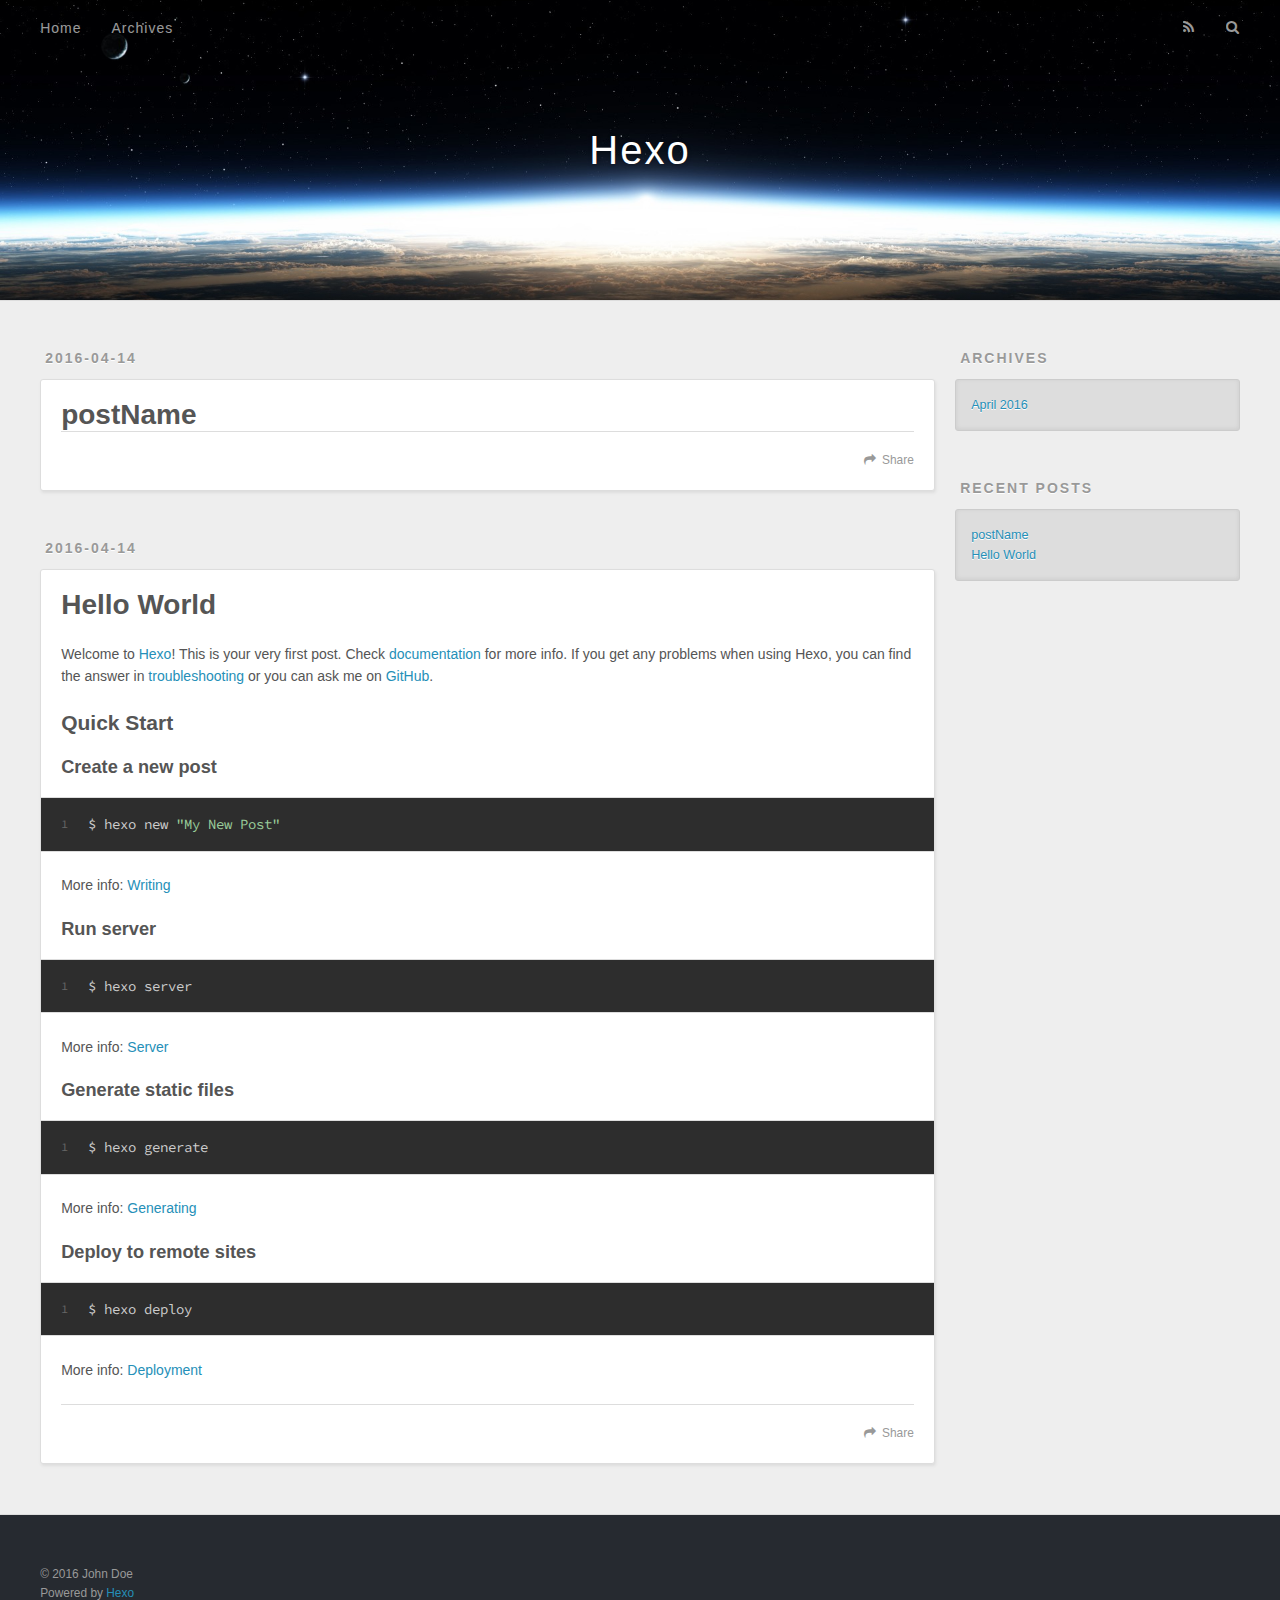
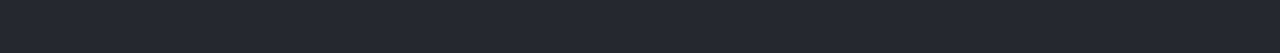
==== index.html @ c4349e58 "Site updated: 2016-04-14 17:40:02" ====
<!DOCTYPE html>
<html>
<head>
  <meta charset="utf-8">
  
  <title>Hexo</title>
  <meta name="viewport" content="width=device-width, initial-scale=1, maximum-scale=1">
  <meta name="description">
<meta property="og:type" content="website">
<meta property="og:title" content="Hexo">
<meta property="og:url" content="http://yoursite.com/index.html">
<meta property="og:site_name" content="Hexo">
<meta property="og:description">
<meta name="twitter:card" content="summary">
<meta name="twitter:title" content="Hexo">
<meta name="twitter:description">
  
    <link rel="alternate" href="/atom.xml" title="Hexo" type="application/atom+xml">
  
  
    <link rel="icon" href="/favicon.png">
  
  
    <link href="//fonts.googleapis.com/css?family=Source+Code+Pro" rel="stylesheet" type="text/css">
  
  <link rel="stylesheet" href="/css/style.css">
  

</head>

<body>
  <div id="container">
    <div id="wrap">
      <header id="header">
  <div id="banner"></div>
  <div id="header-outer" class="outer">
    <div id="header-title" class="inner">
      <h1 id="logo-wrap">
        <a href="/" id="logo">Hexo</a>
      </h1>
      
    </div>
    <div id="header-inner" class="inner">
      <nav id="main-nav">
        <a id="main-nav-toggle" class="nav-icon"></a>
        
          <a class="main-nav-link" href="/">Home</a>
        
          <a class="main-nav-link" href="/archives">Archives</a>
        
      </nav>
      <nav id="sub-nav">
        
          <a id="nav-rss-link" class="nav-icon" href="/atom.xml" title="RSS Feed"></a>
        
        <a id="nav-search-btn" class="nav-icon" title="Search"></a>
      </nav>
      <div id="search-form-wrap">
        <form action="//google.com/search" method="get" accept-charset="UTF-8" class="search-form"><input type="search" name="q" results="0" class="search-form-input" placeholder="Search"><button type="submit" class="search-form-submit">&#xF002;</button><input type="hidden" name="sitesearch" value="http://yoursite.com"></form>
      </div>
    </div>
  </div>
</header>
      <div class="outer">
        <section id="main">
  
    <article id="[layout]-postName" class="article article-type-[layout]" itemscope itemprop="blogPost">
  <div class="article-meta">
    <a href="/2016/04/14/postName/" class="article-date">
  <time datetime="2016-04-14T09:25:05.000Z" itemprop="datePublished">2016-04-14</time>
</a>
    
  </div>
  <div class="article-inner">
    
    
      <header class="article-header">
        
  
    <h1 itemprop="name">
      <a class="article-title" href="/2016/04/14/postName/">postName</a>
    </h1>
  

      </header>
    
    <div class="article-entry" itemprop="articleBody">
      
        
      
    </div>
    <footer class="article-footer">
      <a data-url="http://yoursite.com/2016/04/14/postName/" data-id="cin02z77i00018o99zvs4dnm7" class="article-share-link">Share</a>
      
      
    </footer>
  </div>
  
</article>


  
    <article id="post-hello-world" class="article article-type-post" itemscope itemprop="blogPost">
  <div class="article-meta">
    <a href="/2016/04/14/hello-world/" class="article-date">
  <time datetime="2016-04-14T09:14:33.288Z" itemprop="datePublished">2016-04-14</time>
</a>
    
  </div>
  <div class="article-inner">
    
    
      <header class="article-header">
        
  
    <h1 itemprop="name">
      <a class="article-title" href="/2016/04/14/hello-world/">Hello World</a>
    </h1>
  

      </header>
    
    <div class="article-entry" itemprop="articleBody">
      
        <p>Welcome to <a href="https://hexo.io/" target="_blank" rel="external">Hexo</a>! This is your very first post. Check <a href="https://hexo.io/docs/" target="_blank" rel="external">documentation</a> for more info. If you get any problems when using Hexo, you can find the answer in <a href="https://hexo.io/docs/troubleshooting.html" target="_blank" rel="external">troubleshooting</a> or you can ask me on <a href="https://github.com/hexojs/hexo/issues" target="_blank" rel="external">GitHub</a>.</p>
<h2 id="Quick-Start"><a href="#Quick-Start" class="headerlink" title="Quick Start"></a>Quick Start</h2><h3 id="Create-a-new-post"><a href="#Create-a-new-post" class="headerlink" title="Create a new post"></a>Create a new post</h3><figure class="highlight bash"><table><tr><td class="gutter"><pre><span class="line">1</span><br></pre></td><td class="code"><pre><span class="line">$ hexo new <span class="string">"My New Post"</span></span><br></pre></td></tr></table></figure>
<p>More info: <a href="https://hexo.io/docs/writing.html" target="_blank" rel="external">Writing</a></p>
<h3 id="Run-server"><a href="#Run-server" class="headerlink" title="Run server"></a>Run server</h3><figure class="highlight bash"><table><tr><td class="gutter"><pre><span class="line">1</span><br></pre></td><td class="code"><pre><span class="line">$ hexo server</span><br></pre></td></tr></table></figure>
<p>More info: <a href="https://hexo.io/docs/server.html" target="_blank" rel="external">Server</a></p>
<h3 id="Generate-static-files"><a href="#Generate-static-files" class="headerlink" title="Generate static files"></a>Generate static files</h3><figure class="highlight bash"><table><tr><td class="gutter"><pre><span class="line">1</span><br></pre></td><td class="code"><pre><span class="line">$ hexo generate</span><br></pre></td></tr></table></figure>
<p>More info: <a href="https://hexo.io/docs/generating.html" target="_blank" rel="external">Generating</a></p>
<h3 id="Deploy-to-remote-sites"><a href="#Deploy-to-remote-sites" class="headerlink" title="Deploy to remote sites"></a>Deploy to remote sites</h3><figure class="highlight bash"><table><tr><td class="gutter"><pre><span class="line">1</span><br></pre></td><td class="code"><pre><span class="line">$ hexo deploy</span><br></pre></td></tr></table></figure>
<p>More info: <a href="https://hexo.io/docs/deployment.html" target="_blank" rel="external">Deployment</a></p>

      
    </div>
    <footer class="article-footer">
      <a data-url="http://yoursite.com/2016/04/14/hello-world/" data-id="cin02z77800008o99d5lxx9bj" class="article-share-link">Share</a>
      
      
    </footer>
  </div>
  
</article>


  

</section>
        
          <aside id="sidebar">
  
    

  
    

  
    
  
    
  <div class="widget-wrap">
    <h3 class="widget-title">Archives</h3>
    <div class="widget">
      <ul class="archive-list"><li class="archive-list-item"><a class="archive-list-link" href="/archives/2016/04/">April 2016</a></li></ul>
    </div>
  </div>


  
    
  <div class="widget-wrap">
    <h3 class="widget-title">Recent Posts</h3>
    <div class="widget">
      <ul>
        
          <li>
            <a href="/2016/04/14/postName/">postName</a>
          </li>
        
          <li>
            <a href="/2016/04/14/hello-world/">Hello World</a>
          </li>
        
      </ul>
    </div>
  </div>

  
</aside>
        
      </div>
      <footer id="footer">
  
  <div class="outer">
    <div id="footer-info" class="inner">
      &copy; 2016 John Doe<br>
      Powered by <a href="http://hexo.io/" target="_blank">Hexo</a>
    </div>
  </div>
</footer>
    </div>
    <nav id="mobile-nav">
  
    <a href="/" class="mobile-nav-link">Home</a>
  
    <a href="/archives" class="mobile-nav-link">Archives</a>
  
</nav>
    

<script src="//ajax.googleapis.com/ajax/libs/jquery/2.0.3/jquery.min.js"></script>


  <link rel="stylesheet" href="/fancybox/jquery.fancybox.css">
  <script src="/fancybox/jquery.fancybox.pack.js"></script>


<script src="/js/script.js"></script>

  </div>
</body>
</html>
---- css/style.css ----
body {
  width: 100%;
}
body:before,
body:after {
  content: "";
  display: table;
}
body:after {
  clear: both;
}
html,
body,
div,
span,
applet,
object,
iframe,
h1,
h2,
h3,
h4,
h5,
h6,
p,
blockquote,
pre,
a,
abbr,
acronym,
address,
big,
cite,
code,
del,
dfn,
em,
img,
ins,
kbd,
q,
s,
samp,
small,
strike,
strong,
sub,
sup,
tt,
var,
dl,
dt,
dd,
ol,
ul,
li,
fieldset,
form,
label,
legend,
table,
caption,
tbody,
tfoot,
thead,
tr,
th,
td {
  margin: 0;
  padding: 0;
  border: 0;
  outline: 0;
  font-weight: inherit;
  font-style: inherit;
  font-family: inherit;
  font-size: 100%;
  vertical-align: baseline;
}
body {
  line-height: 1;
  color: #000;
  background: #fff;
}
ol,
ul {
  list-style: none;
}
table {
  border-collapse: separate;
  border-spacing: 0;
  vertical-align: middle;
}
caption,
th,
td {
  text-align: left;
  font-weight: normal;
  vertical-align: middle;
}
a img {
  border: none;
}
input,
button {
  margin: 0;
  padding: 0;
}
input::-moz-focus-inner,
button::-moz-focus-inner {
  border: 0;
  padding: 0;
}
@font-face {
  font-family: FontAwesome;
  font-style: normal;
  font-weight: normal;
  src: url("fonts/fontawesome-webfont.eot?v=#4.0.3");
  src: url("fonts/fontawesome-webfont.eot?#iefix&v=#4.0.3") format("embedded-opentype"), url("fonts/fontawesome-webfont.woff?v=#4.0.3") format("woff"), url("fonts/fontawesome-webfont.ttf?v=#4.0.3") format("truetype"), url("fonts/fontawesome-webfont.svg#fontawesomeregular?v=#4.0.3") format("svg");
}
html,
body,
#container {
  height: 100%;
}
body {
  background: #eee;
  font: 14px "Helvetica Neue", Helvetica, Arial, sans-serif;
  -webkit-text-size-adjust: 100%;
}
.outer {
  max-width: 1220px;
  margin: 0 auto;
  padding: 0 20px;
}
.outer:before,
.outer:after {
  content: "";
  display: table;
}
.outer:after {
  clear: both;
}
.inner {
  display: inline;
  float: left;
  width: 98.3333333333333%;
  margin: 0 0.8333333333333%;
}
.left,
.alignleft {
  float: left;
}
.right,
.alignright {
  float: right;
}
.clear {
  clear: both;
}
#container {
  position: relative;
}
.mobile-nav-on {
  overflow: hidden;
}
#wrap {
  height: 100%;
  width: 100%;
  position: absolute;
  top: 0;
  left: 0;
  -webkit-transition: 0.2s ease-out;
  -moz-transition: 0.2s ease-out;
  -ms-transition: 0.2s ease-out;
  transition: 0.2s ease-out;
  z-index: 1;
  background: #eee;
}
.mobile-nav-on #wrap {
  left: 280px;
}
@media screen and (min-width: 768px) {
  #main {
    display: inline;
    float: left;
    width: 73.3333333333333%;
    margin: 0 0.8333333333333%;
  }
}
.article-date,
.article-category-link,
.archive-year,
.widget-title {
  text-decoration: none;
  text-transform: uppercase;
  letter-spacing: 2px;
  color: #999;
  margin-bottom: 1em;
  margin-left: 5px;
  line-height: 1em;
  text-shadow: 0 1px #fff;
  font-weight: bold;
}
.article-inner,
.archive-article-inner {
  background: #fff;
  -webkit-box-shadow: 1px 2px 3px #ddd;
  box-shadow: 1px 2px 3px #ddd;
  border: 1px solid #ddd;
  -webkit-border-radius: 3px;
  border-radius: 3px;
}
.article-entry h1,
.widget h1 {
  font-size: 2em;
}
.article-entry h2,
.widget h2 {
  font-size: 1.5em;
}
.article-entry h3,
.widget h3 {
  font-size: 1.3em;
}
.article-entry h4,
.widget h4 {
  font-size: 1.2em;
}
.article-entry h5,
.widget h5 {
  font-size: 1em;
}
.article-entry h6,
.widget h6 {
  font-size: 1em;
  color: #999;
}
.article-entry hr,
.widget hr {
  border: 1px dashed #ddd;
}
.article-entry strong,
.widget strong {
  font-weight: bold;
}
.article-entry em,
.widget em,
.article-entry cite,
.widget cite {
  font-style: italic;
}
.article-entry sup,
.widget sup,
.article-entry sub,
.widget sub {
  font-size: 0.75em;
  line-height: 0;
  position: relative;
  vertical-align: baseline;
}
.article-entry sup,
.widget sup {
  top: -0.5em;
}
.article-entry sub,
.widget sub {
  bottom: -0.2em;
}
.article-entry small,
.widget small {
  font-size: 0.85em;
}
.article-entry acronym,
.widget acronym,
.article-entry abbr,
.widget abbr {
  border-bottom: 1px dotted;
}
.article-entry ul,
.widget ul,
.article-entry ol,
.widget ol,
.article-entry dl,
.widget dl {
  margin: 0 20px;
  line-height: 1.6em;
}
.article-entry ul ul,
.widget ul ul,
.article-entry ol ul,
.widget ol ul,
.article-entry ul ol,
.widget ul ol,
.article-entry ol ol,
.widget ol ol {
  margin-top: 0;
  margin-bottom: 0;
}
.article-entry ul,
.widget ul {
  list-style: disc;
}
.article-entry ol,
.widget ol {
  list-style: decimal;
}
.article-entry dt,
.widget dt {
  font-weight: bold;
}
#header {
  height: 300px;
  position: relative;
  border-bottom: 1px solid #ddd;
}
#header:before,
#header:after {
  content: "";
  position: absolute;
  left: 0;
  right: 0;
  height: 40px;
}
#header:before {
  top: 0;
  background: -webkit-linear-gradient(rgba(0,0,0,0.2), transparent);
  background: -moz-linear-gradient(rgba(0,0,0,0.2), transparent);
  background: -ms-linear-gradient(rgba(0,0,0,0.2), transparent);
  background: linear-gradient(rgba(0,0,0,0.2), transparent);
}
#header:after {
  bottom: 0;
  background: -webkit-linear-gradient(transparent, rgba(0,0,0,0.2));
  background: -moz-linear-gradient(transparent, rgba(0,0,0,0.2));
  background: -ms-linear-gradient(transparent, rgba(0,0,0,0.2));
  background: linear-gradient(transparent, rgba(0,0,0,0.2));
}
#header-outer {
  height: 100%;
  position: relative;
}
#header-inner {
  position: relative;
  overflow: hidden;
}
#banner {
  position: absolute;
  top: 0;
  left: 0;
  width: 100%;
  height: 100%;
  background: url("images/banner.jpg") center #000;
  -webkit-background-size: cover;
  -moz-background-size: cover;
  background-size: cover;
  z-index: -1;
}
#header-title {
  text-align: center;
  height: 40px;
  position: absolute;
  top: 50%;
  left: 0;
  margin-top: -20px;
}
#logo,
#subtitle {
  text-decoration: none;
  color: #fff;
  font-weight: 300;
  text-shadow: 0 1px 4px rgba(0,0,0,0.3);
}
#logo {
  font-size: 40px;
  line-height: 40px;
  letter-spacing: 2px;
}
#subtitle {
  font-size: 16px;
  line-height: 16px;
  letter-spacing: 1px;
}
#subtitle-wrap {
  margin-top: 16px;
}
#main-nav {
  float: left;
  margin-left: -15px;
}
.nav-icon,
.main-nav-link {
  float: left;
  color: #fff;
  opacity: 0.6;
  text-decoration: none;
  text-shadow: 0 1px rgba(0,0,0,0.2);
  -webkit-transition: opacity 0.2s;
  -moz-transition: opacity 0.2s;
  -ms-transition: opacity 0.2s;
  transition: opacity 0.2s;
  display: block;
  padding: 20px 15px;
}
.nav-icon:hover,
.main-nav-link:hover {
  opacity: 1;
}
.nav-icon {
  font-family: FontAwesome;
  text-align: center;
  font-size: 14px;
  width: 14px;
  height: 14px;
  padding: 20px 15px;
  position: relative;
  cursor: pointer;
}
.main-nav-link {
  font-weight: 300;
  letter-spacing: 1px;
}
@media screen and (max-width: 479px) {
  .main-nav-link {
    display: none;
  }
}
#main-nav-toggle {
  display: none;
}
#main-nav-toggle:before {
  content: "\f0c9";
}
@media screen and (max-width: 479px) {
  #main-nav-toggle {
    display: block;
  }
}
#sub-nav {
  float: right;
  margin-right: -15px;
}
#nav-rss-link:before {
  content: "\f09e";
}
#nav-search-btn:before {
  content: "\f002";
}
#search-form-wrap {
  position: absolute;
  top: 15px;
  width: 150px;
  height: 30px;
  right: -150px;
  opacity: 0;
  -webkit-transition: 0.2s ease-out;
  -moz-transition: 0.2s ease-out;
  -ms-transition: 0.2s ease-out;
  transition: 0.2s ease-out;
}
#search-form-wrap.on {
  opacity: 1;
  right: 0;
}
@media screen and (max-width: 479px) {
  #search-form-wrap {
    width: 100%;
    right: -100%;
  }
}
.search-form {
  position: absolute;
  top: 0;
  left: 0;
  right: 0;
  background: #fff;
  padding: 5px 15px;
  -webkit-border-radius: 15px;
  border-radius: 15px;
  -webkit-box-shadow: 0 0 10px rgba(0,0,0,0.3);
  box-shadow: 0 0 10px rgba(0,0,0,0.3);
}
.search-form-input {
  border: none;
  background: none;
  color: #555;
  width: 100%;
  font: 13px "Helvetica Neue", Helvetica, Arial, sans-serif;
  outline: none;
}
.search-form-input::-webkit-search-results-decoration,
.search-form-input::-webkit-search-cancel-button {
  -webkit-appearance: none;
}
.search-form-submit {
  position: absolute;
  top: 50%;
  right: 10px;
  margin-top: -7px;
  font: 13px FontAwesome;
  border: none;
  background: none;
  color: #bbb;
  cursor: pointer;
}
.search-form-submit:hover,
.search-form-submit:focus {
  color: #777;
}
.article {
  margin: 50px 0;
}
.article-inner {
  overflow: hidden;
}
.article-meta:before,
.article-meta:after {
  content: "";
  display: table;
}
.article-meta:after {
  clear: both;
}
.article-date {
  float: left;
}
.article-category {
  float: left;
  line-height: 1em;
  color: #ccc;
  text-shadow: 0 1px #fff;
  margin-left: 8px;
}
.article-category:before {
  content: "\2022";
}
.article-category-link {
  margin: 0 12px 1em;
}
.article-header {
  padding: 20px 20px 0;
}
.article-title {
  text-decoration: none;
  font-size: 2em;
  font-weight: bold;
  color: #555;
  line-height: 1.1em;
  -webkit-transition: color 0.2s;
  -moz-transition: color 0.2s;
  -ms-transition: color 0.2s;
  transition: color 0.2s;
}
a.article-title:hover {
  color: #258fb8;
}
.article-entry {
  color: #555;
  padding: 0 20px;
}
.article-entry:before,
.article-entry:after {
  content: "";
  display: table;
}
.article-entry:after {
  clear: both;
}
.article-entry p,
.article-entry table {
  line-height: 1.6em;
  margin: 1.6em 0;
}
.article-entry h1,
.article-entry h2,
.article-entry h3,
.article-entry h4,
.article-entry h5,
.article-entry h6 {
  font-weight: bold;
}
.article-entry h1,
.article-entry h2,
.article-entry h3,
.article-entry h4,
.article-entry h5,
.article-entry h6 {
  line-height: 1.1em;
  margin: 1.1em 0;
}
.article-entry a {
  color: #258fb8;
  text-decoration: none;
}
.article-entry a:hover {
  text-decoration: underline;
}
.article-entry ul,
.article-entry ol,
.article-entry dl {
  margin-top: 1.6em;
  margin-bottom: 1.6em;
}
.article-entry img,
.article-entry video {
  max-width: 100%;
  height: auto;
  display: block;
  margin: auto;
}
.article-entry iframe {
  border: none;
}
.article-entry table {
  width: 100%;
  border-collapse: collapse;
  border-spacing: 0;
}
.article-entry th {
  font-weight: bold;
  border-bottom: 3px solid #ddd;
  padding-bottom: 0.5em;
}
.article-entry td {
  border-bottom: 1px solid #ddd;
  padding: 10px 0;
}
.article-entry blockquote {
  font-family: Georgia, "Times New Roman", serif;
  font-size: 1.4em;
  margin: 1.6em 20px;
  text-align: center;
}
.article-entry blockquote footer {
  font-size: 14px;
  margin: 1.6em 0;
  font-family: "Helvetica Neue", Helvetica, Arial, sans-serif;
}
.article-entry blockquote footer cite:before {
  content: "—";
  padding: 0 0.5em;
}
.article-entry .pullquote {
  text-align: left;
  width: 45%;
  margin: 0;
}
.article-entry .pullquote.left {
  margin-left: 0.5em;
  margin-right: 1em;
}
.article-entry .pullquote.right {
  margin-right: 0.5em;
  margin-left: 1em;
}
.article-entry .caption {
  color: #999;
  display: block;
  font-size: 0.9em;
  margin-top: 0.5em;
  position: relative;
  text-align: center;
}
.article-entry .video-container {
  position: relative;
  padding-top: 56.25%;
  height: 0;
  overflow: hidden;
}
.article-entry .video-container iframe,
.article-entry .video-container object,
.article-entry .video-container embed {
  position: absolute;
  top: 0;
  left: 0;
  width: 100%;
  height: 100%;
  margin-top: 0;
}
.article-more-link a {
  display: inline-block;
  line-height: 1em;
  padding: 6px 15px;
  -webkit-border-radius: 15px;
  border-radius: 15px;
  background: #eee;
  color: #999;
  text-shadow: 0 1px #fff;
  text-decoration: none;
}
.article-more-link a:hover {
  background: #258fb8;
  color: #fff;
  text-decoration: none;
  text-shadow: 0 1px #1e7293;
}
.article-footer {
  font-size: 0.85em;
  line-height: 1.6em;
  border-top: 1px solid #ddd;
  padding-top: 1.6em;
  margin: 0 20px 20px;
}
.article-footer:before,
.article-footer:after {
  content: "";
  display: table;
}
.article-footer:after {
  clear: both;
}
.article-footer a {
  color: #999;
  text-decoration: none;
}
.article-footer a:hover {
  color: #555;
}
.article-tag-list-item {
  float: left;
  margin-right: 10px;
}
.article-tag-list-link:before {
  content: "#";
}
.article-comment-link {
  float: right;
}
.article-comment-link:before {
  content: "\f075";
  font-family: FontAwesome;
  padding-right: 8px;
}
.article-share-link {
  cursor: pointer;
  float: right;
  margin-left: 20px;
}
.article-share-link:before {
  content: "\f064";
  font-family: FontAwesome;
  padding-right: 6px;
}
#article-nav {
  position: relative;
}
#article-nav:before,
#article-nav:after {
  content: "";
  display: table;
}
#article-nav:after {
  clear: both;
}
@media screen and (min-width: 768px) {
  #article-nav {
    margin: 50px 0;
  }
  #article-nav:before {
    width: 8px;
    height: 8px;
    position: absolute;
    top: 50%;
    left: 50%;
    margin-top: -4px;
    margin-left: -4px;
    content: "";
    -webkit-border-radius: 50%;
    border-radius: 50%;
    background: #ddd;
    -webkit-box-shadow: 0 1px 2px #fff;
    box-shadow: 0 1px 2px #fff;
  }
}
.article-nav-link-wrap {
  text-decoration: none;
  text-shadow: 0 1px #fff;
  color: #999;
  -webkit-box-sizing: border-box;
  -moz-box-sizing: border-box;
  box-sizing: border-box;
  margin-top: 50px;
  text-align: center;
  display: block;
}
.article-nav-link-wrap:hover {
  color: #555;
}
@media screen and (min-width: 768px) {
  .article-nav-link-wrap {
    width: 50%;
    margin-top: 0;
  }
}
@media screen and (min-width: 768px) {
  #article-nav-newer {
    float: left;
    text-align: right;
    padding-right: 20px;
  }
}
@media screen and (min-width: 768px) {
  #article-nav-older {
    float: right;
    text-align: left;
    padding-left: 20px;
  }
}
.article-nav-caption {
  text-transform: uppercase;
  letter-spacing: 2px;
  color: #ddd;
  line-height: 1em;
  font-weight: bold;
}
#article-nav-newer .article-nav-caption {
  margin-right: -2px;
}
.article-nav-title {
  font-size: 0.85em;
  line-height: 1.6em;
  margin-top: 0.5em;
}
.article-share-box {
  position: absolute;
  display: none;
  background: #fff;
  -webkit-box-shadow: 1px 2px 10px rgba(0,0,0,0.2);
  box-shadow: 1px 2px 10px rgba(0,0,0,0.2);
  -webkit-border-radius: 3px;
  border-radius: 3px;
  margin-left: -145px;
  overflow: hidden;
  z-index: 1;
}
.article-share-box.on {
  display: block;
}
.article-share-input {
  width: 100%;
  background: none;
  -webkit-box-sizing: border-box;
  -moz-box-sizing: border-box;
  box-sizing: border-box;
  font: 14px "Helvetica Neue", Helvetica, Arial, sans-serif;
  padding: 0 15px;
  color: #555;
  outline: none;
  border: 1px solid #ddd;
  -webkit-border-radius: 3px 3px 0 0;
  border-radius: 3px 3px 0 0;
  height: 36px;
  line-height: 36px;
}
.article-share-links {
  background: #eee;
}
.article-share-links:before,
.article-share-links:after {
  content: "";
  display: table;
}
.article-share-links:after {
  clear: both;
}
.article-share-twitter,
.article-share-facebook,
.article-share-pinterest,
.article-share-google {
  width: 50px;
  height: 36px;
  display: block;
  float: left;
  position: relative;
  color: #999;
  text-shadow: 0 1px #fff;
}
.article-share-twitter:before,
.article-share-facebook:before,
.article-share-pinterest:before,
.article-share-google:before {
  font-size: 20px;
  font-family: FontAwesome;
  width: 20px;
  height: 20px;
  position: absolute;
  top: 50%;
  left: 50%;
  margin-top: -10px;
  margin-left: -10px;
  text-align: center;
}
.article-share-twitter:hover,
.article-share-facebook:hover,
.article-share-pinterest:hover,
.article-share-google:hover {
  color: #fff;
}
.article-share-twitter:before {
  content: "\f099";
}
.article-share-twitter:hover {
  background: #00aced;
  text-shadow: 0 1px #008abe;
}
.article-share-facebook:before {
  content: "\f09a";
}
.article-share-facebook:hover {
  background: #3b5998;
  text-shadow: 0 1px #2f477a;
}
.article-share-pinterest:before {
  content: "\f0d2";
}
.article-share-pinterest:hover {
  background: #cb2027;
  text-shadow: 0 1px #a21a1f;
}
.article-share-google:before {
  content: "\f0d5";
}
.article-share-google:hover {
  background: #dd4b39;
  text-shadow: 0 1px #be3221;
}
.article-gallery {
  background: #000;
  position: relative;
}
.article-gallery-photos {
  position: relative;
  overflow: hidden;
}
.article-gallery-img {
  display: none;
  max-width: 100%;
}
.article-gallery-img:first-child {
  display: block;
}
.article-gallery-img.loaded {
  position: absolute;
  display: block;
}
.article-gallery-img img {
  display: block;
  max-width: 100%;
  margin: 0 auto;
}
#comments {
  background: #fff;
  -webkit-box-shadow: 1px 2px 3px #ddd;
  box-shadow: 1px 2px 3px #ddd;
  padding: 20px;
  border: 1px solid #ddd;
  -webkit-border-radius: 3px;
  border-radius: 3px;
  margin: 50px 0;
}
#comments a {
  color: #258fb8;
}
.archives-wrap {
  margin: 50px 0;
}
.archives:before,
.archives:after {
  content: "";
  display: table;
}
.archives:after {
  clear: both;
}
.archive-year-wrap {
  margin-bottom: 1em;
}
.archives {
  -webkit-column-gap: 10px;
  -moz-column-gap: 10px;
  column-gap: 10px;
}
@media screen and (min-width: 480px) and (max-width: 767px) {
  .archives {
    -webkit-column-count: 2;
    -moz-column-count: 2;
    column-count: 2;
  }
}
@media screen and (min-width: 768px) {
  .archives {
    -webkit-column-count: 3;
    -moz-column-count: 3;
    column-count: 3;
  }
}
.archive-article {
  -webkit-column-break-inside: avoid;
  page-break-inside: avoid;
  overflow: hidden;
  break-inside: avoid-column;
}
.archive-article-inner {
  padding: 10px;
  margin-bottom: 15px;
}
.archive-article-title {
  text-decoration: none;
  font-weight: bold;
  color: #555;
  -webkit-transition: color 0.2s;
  -moz-transition: color 0.2s;
  -ms-transition: color 0.2s;
  transition: color 0.2s;
  line-height: 1.6em;
}
.archive-article-title:hover {
  color: #258fb8;
}
.archive-article-footer {
  margin-top: 1em;
}
.archive-article-date {
  color: #999;
  text-decoration: none;
  font-size: 0.85em;
  line-height: 1em;
  margin-bottom: 0.5em;
  display: block;
}
#page-nav {
  margin: 50px auto;
  background: #fff;
  -webkit-box-shadow: 1px 2px 3px #ddd;
  box-shadow: 1px 2px 3px #ddd;
  border: 1px solid #ddd;
  -webkit-border-radius: 3px;
  border-radius: 3px;
  text-align: center;
  color: #999;
  overflow: hidden;
}
#page-nav:before,
#page-nav:after {
  content: "";
  display: table;
}
#page-nav:after {
  clear: both;
}
#page-nav a,
#page-nav span {
  padding: 10px 20px;
  line-height: 1;
  height: 2ex;
}
#page-nav a {
  color: #999;
  text-decoration: none;
}
#page-nav a:hover {
  background: #999;
  color: #fff;
}
#page-nav .prev {
  float: left;
}
#page-nav .next {
  float: right;
}
#page-nav .page-number {
  display: inline-block;
}
@media screen and (max-width: 479px) {
  #page-nav .page-number {
    display: none;
  }
}
#page-nav .current {
  color: #555;
  font-weight: bold;
}
#page-nav .space {
  color: #ddd;
}
#footer {
  background: #262a30;
  padding: 50px 0;
  border-top: 1px solid #ddd;
  color: #999;
}
#footer a {
  color: #258fb8;
  text-decoration: none;
}
#footer a:hover {
  text-decoration: underline;
}
#footer-info {
  line-height: 1.6em;
  font-size: 0.85em;
}
.article-entry pre,
.article-entry .highlight {
  background: #2d2d2d;
  margin: 0 -20px;
  padding: 15px 20px;
  border-style: solid;
  border-color: #ddd;
  border-width: 1px 0;
  overflow: auto;
  color: #ccc;
  line-height: 22.400000000000002px;
}
.article-entry .highlight .gutter pre,
.article-entry .gist .gist-file .gist-data .line-numbers {
  color: #666;
  font-size: 0.85em;
}
.article-entry pre,
.article-entry code {
  font-family: "Source Code Pro", Consolas, Monaco, Menlo, Consolas, monospace;
}
.article-entry code {
  background: #eee;
  text-shadow: 0 1px #fff;
  padding: 0 0.3em;
}
.article-entry pre code {
  background: none;
  text-shadow: none;
  padding: 0;
}
.article-entry .highlight pre {
  border: none;
  margin: 0;
  padding: 0;
}
.article-entry .highlight table {
  margin: 0;
  width: auto;
}
.article-entry .highlight td {
  border: none;
  padding: 0;
}
.article-entry .highlight figcaption {
  font-size: 0.85em;
  color: #999;
  line-height: 1em;
  margin-bottom: 1em;
}
.article-entry .highlight figcaption:before,
.article-entry .highlight figcaption:after {
  content: "";
  display: table;
}
.article-entry .highlight figcaption:after {
  clear: both;
}
.article-entry .highlight figcaption a {
  float: right;
}
.article-entry .highlight .gutter pre {
  text-align: right;
  padding-right: 20px;
}
.article-entry .highlight .line {
  height: 22.400000000000002px;
}
.article-entry .gist {
  margin: 0 -20px;
  border-style: solid;
  border-color: #ddd;
  border-width: 1px 0;
  background: #2d2d2d;
  padding: 15px 20px 15px 0;
}
.article-entry .gist .gist-file {
  border: none;
  font-family: "Source Code Pro", Consolas, Monaco, Menlo, Consolas, monospace;
  margin: 0;
}
.article-entry .gist .gist-file .gist-data {
  background: none;
  border: none;
}
.article-entry .gist .gist-file .gist-data .line-numbers {
  background: none;
  border: none;
  padding: 0 20px 0 0;
}
.article-entry .gist .gist-file .gist-data .line-data {
  padding: 0 !important;
}
.article-entry .gist .gist-file .highlight {
  margin: 0;
  padding: 0;
  border: none;
}
.article-entry .gist .gist-file .gist-meta {
  background: #2d2d2d;
  color: #999;
  font: 0.85em "Helvetica Neue", Helvetica, Arial, sans-serif;
  text-shadow: 0 0;
  padding: 0;
  margin-top: 1em;
  margin-left: 20px;
}
.article-entry .gist .gist-file .gist-meta a {
  color: #258fb8;
  font-weight: normal;
}
.article-entry .gist .gist-file .gist-meta a:hover {
  text-decoration: underline;
}
pre .comment,
pre .title {
  color: #999;
}
pre .variable,
pre .attribute,
pre .tag,
pre .regexp,
pre .ruby .constant,
pre .xml .tag .title,
pre .xml .pi,
pre .xml .doctype,
pre .html .doctype,
pre .css .id,
pre .css .class,
pre .css .pseudo {
  color: #f2777a;
}
pre .number,
pre .preprocessor,
pre .built_in,
pre .literal,
pre .params,
pre .constant {
  color: #f99157;
}
pre .class,
pre .ruby .class .title,
pre .css .rules .attribute {
  color: #9c9;
}
pre .string,
pre .value,
pre .inheritance,
pre .header,
pre .ruby .symbol,
pre .xml .cdata {
  color: #9c9;
}
pre .css .hexcolor {
  color: #6cc;
}
pre .function,
pre .python .decorator,
pre .python .title,
pre .ruby .function .title,
pre .ruby .title .keyword,
pre .perl .sub,
pre .javascript .title,
pre .coffeescript .title {
  color: #69c;
}
pre .keyword,
pre .javascript .function {
  color: #c9c;
}
@media screen and (max-width: 479px) {
  #mobile-nav {
    position: absolute;
    top: 0;
    left: 0;
    width: 280px;
    height: 100%;
    background: #191919;
    border-right: 1px solid #fff;
  }
}
@media screen and (max-width: 479px) {
  .mobile-nav-link {
    display: block;
    color: #999;
    text-decoration: none;
    padding: 15px 20px;
    font-weight: bold;
  }
  .mobile-nav-link:hover {
    color: #fff;
  }
}
@media screen and (min-width: 768px) {
  #sidebar {
    display: inline;
    float: left;
    width: 23.3333333333333%;
    margin: 0 0.8333333333333%;
  }
}
.widget-wrap {
  margin: 50px 0;
}
.widget {
  color: #777;
  text-shadow: 0 1px #fff;
  background: #ddd;
  -webkit-box-shadow: 0 -1px 4px #ccc inset;
  box-shadow: 0 -1px 4px #ccc inset;
  border: 1px solid #ccc;
  padding: 15px;
  -webkit-border-radius: 3px;
  border-radius: 3px;
}
.widget a {
  color: #258fb8;
  text-decoration: none;
}
.widget a:hover {
  text-decoration: underline;
}
.widget ul ul,
.widget ol ul,
.widget dl ul,
.widget ul ol,
.widget ol ol,
.widget dl ol,
.widget ul dl,
.widget ol dl,
.widget dl dl {
  margin-left: 15px;
  list-style: disc;
}
.widget {
  line-height: 1.6em;
  word-wrap: break-word;
  font-size: 0.9em;
}
.widget ul,
.widget ol {
  list-style: none;
  margin: 0;
}
.widget ul ul,
.widget ol ul,
.widget ul ol,
.widget ol ol {
  margin: 0 20px;
}
.widget ul ul,
.widget ol ul {
  list-style: disc;
}
.widget ul ol,
.widget ol ol {
  list-style: decimal;
}
.category-list-count,
.tag-list-count,
.archive-list-count {
  padding-left: 5px;
  color: #999;
  font-size: 0.85em;
}
.category-list-count:before,
.tag-list-count:before,
.archive-list-count:before {
  content: "(";
}
.category-list-count:after,
.tag-list-count:after,
.archive-list-count:after {
  content: ")";
}
.tagcloud a {
  margin-right: 5px;
  display: inline-block;
}
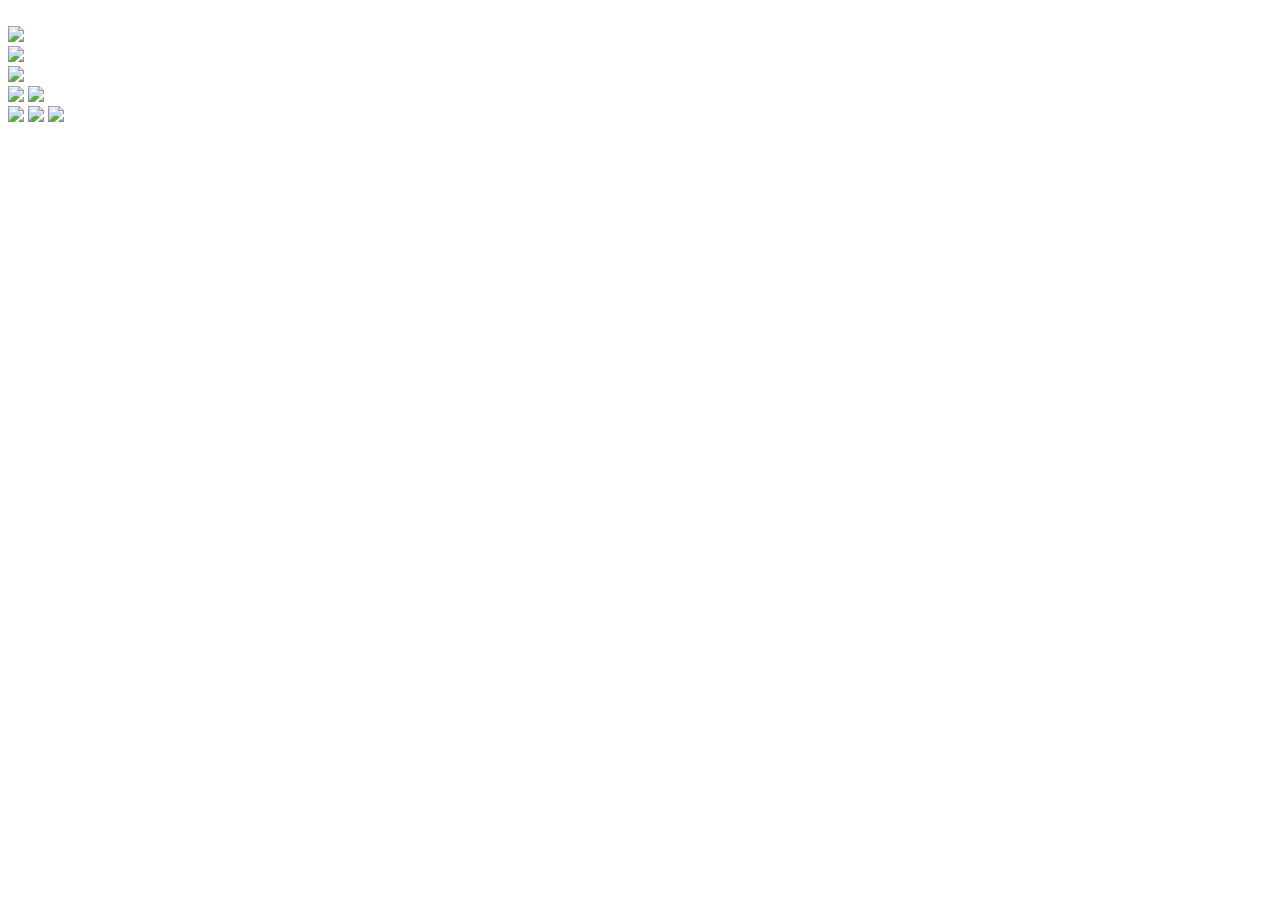
==== commit 3f5f8180: "Added files via upload" ====
--- a/index.html
+++ b/index.html
@@ -1,223 +1,50 @@
-<!DOCTYPE html>
-<html>
-<head>
-  <meta charset="utf-8">
-  
-  <title>Hexo</title>
-  <meta name="viewport" content="width=device-width, initial-scale=1, maximum-scale=1">
-  <meta name="description">
-<meta property="og:type" content="website">
-<meta property="og:title" content="Hexo">
-<meta property="og:url" content="http://yoursite.com/index.html">
-<meta property="og:site_name" content="Hexo">
-<meta property="og:description">
-<meta name="twitter:card" content="summary">
-<meta name="twitter:title" content="Hexo">
-<meta name="twitter:description">
-  
-    <link rel="alternate" href="/atom.xml" title="Hexo" type="application/atom+xml">
-  
-  
-    <link rel="icon" href="/favicon.png">
-  
-  
-    <link href="//fonts.googleapis.com/css?family=Source+Code+Pro" rel="stylesheet" type="text/css">
-  
-  <link rel="stylesheet" href="/css/style.css">
-  
-
-</head>
-
-<body>
-  <div id="container">
-    <div id="wrap">
-      <header id="header">
-  <div id="banner"></div>
-  <div id="header-outer" class="outer">
-    <div id="header-title" class="inner">
-      <h1 id="logo-wrap">
-        <a href="/" id="logo">Hexo</a>
-      </h1>
-      
-    </div>
-    <div id="header-inner" class="inner">
-      <nav id="main-nav">
-        <a id="main-nav-toggle" class="nav-icon"></a>
-        
-          <a class="main-nav-link" href="/">Home</a>
-        
-          <a class="main-nav-link" href="/archives">Archives</a>
-        
-      </nav>
-      <nav id="sub-nav">
-        
-          <a id="nav-rss-link" class="nav-icon" href="/atom.xml" title="RSS Feed"></a>
-        
-        <a id="nav-search-btn" class="nav-icon" title="Search"></a>
-      </nav>
-      <div id="search-form-wrap">
-        <form action="//google.com/search" method="get" accept-charset="UTF-8" class="search-form"><input type="search" name="q" results="0" class="search-form-input" placeholder="Search"><button type="submit" class="search-form-submit">&#xF002;</button><input type="hidden" name="sitesearch" value="http://yoursite.com"></form>
-      </div>
-    </div>
-  </div>
-</header>
-      <div class="outer">
-        <section id="main">
-  
-    <article id="[layout]-postName" class="article article-type-[layout]" itemscope itemprop="blogPost">
-  <div class="article-meta">
-    <a href="/2016/04/14/postName/" class="article-date">
-  <time datetime="2016-04-14T09:25:05.000Z" itemprop="datePublished">2016-04-14</time>
-</a>
-    
-  </div>
-  <div class="article-inner">
-    
-    
-      <header class="article-header">
-        
-  
-    <h1 itemprop="name">
-      <a class="article-title" href="/2016/04/14/postName/">postName</a>
-    </h1>
-  
-
-      </header>
-    
-    <div class="article-entry" itemprop="articleBody">
-      
-        
-      
-    </div>
-    <footer class="article-footer">
-      <a data-url="http://yoursite.com/2016/04/14/postName/" data-id="cin02z77i00018o99zvs4dnm7" class="article-share-link">Share</a>
-      
-      
-    </footer>
-  </div>
-  
-</article>
-
-
-  
-    <article id="post-hello-world" class="article article-type-post" itemscope itemprop="blogPost">
-  <div class="article-meta">
-    <a href="/2016/04/14/hello-world/" class="article-date">
-  <time datetime="2016-04-14T09:14:33.288Z" itemprop="datePublished">2016-04-14</time>
-</a>
-    
-  </div>
-  <div class="article-inner">
-    
-    
-      <header class="article-header">
-        
-  
-    <h1 itemprop="name">
-      <a class="article-title" href="/2016/04/14/hello-world/">Hello World</a>
-    </h1>
-  
-
-      </header>
-    
-    <div class="article-entry" itemprop="articleBody">
-      
-        <p>Welcome to <a href="https://hexo.io/" target="_blank" rel="external">Hexo</a>! This is your very first post. Check <a href="https://hexo.io/docs/" target="_blank" rel="external">documentation</a> for more info. If you get any problems when using Hexo, you can find the answer in <a href="https://hexo.io/docs/troubleshooting.html" target="_blank" rel="external">troubleshooting</a> or you can ask me on <a href="https://github.com/hexojs/hexo/issues" target="_blank" rel="external">GitHub</a>.</p>
-<h2 id="Quick-Start"><a href="#Quick-Start" class="headerlink" title="Quick Start"></a>Quick Start</h2><h3 id="Create-a-new-post"><a href="#Create-a-new-post" class="headerlink" title="Create a new post"></a>Create a new post</h3><figure class="highlight bash"><table><tr><td class="gutter"><pre><span class="line">1</span><br></pre></td><td class="code"><pre><span class="line">$ hexo new <span class="string">"My New Post"</span></span><br></pre></td></tr></table></figure>
-<p>More info: <a href="https://hexo.io/docs/writing.html" target="_blank" rel="external">Writing</a></p>
-<h3 id="Run-server"><a href="#Run-server" class="headerlink" title="Run server"></a>Run server</h3><figure class="highlight bash"><table><tr><td class="gutter"><pre><span class="line">1</span><br></pre></td><td class="code"><pre><span class="line">$ hexo server</span><br></pre></td></tr></table></figure>
-<p>More info: <a href="https://hexo.io/docs/server.html" target="_blank" rel="external">Server</a></p>
-<h3 id="Generate-static-files"><a href="#Generate-static-files" class="headerlink" title="Generate static files"></a>Generate static files</h3><figure class="highlight bash"><table><tr><td class="gutter"><pre><span class="line">1</span><br></pre></td><td class="code"><pre><span class="line">$ hexo generate</span><br></pre></td></tr></table></figure>
-<p>More info: <a href="https://hexo.io/docs/generating.html" target="_blank" rel="external">Generating</a></p>
-<h3 id="Deploy-to-remote-sites"><a href="#Deploy-to-remote-sites" class="headerlink" title="Deploy to remote sites"></a>Deploy to remote sites</h3><figure class="highlight bash"><table><tr><td class="gutter"><pre><span class="line">1</span><br></pre></td><td class="code"><pre><span class="line">$ hexo deploy</span><br></pre></td></tr></table></figure>
-<p>More info: <a href="https://hexo.io/docs/deployment.html" target="_blank" rel="external">Deployment</a></p>
-
-      
-    </div>
-    <footer class="article-footer">
-      <a data-url="http://yoursite.com/2016/04/14/hello-world/" data-id="cin02z77800008o99d5lxx9bj" class="article-share-link">Share</a>
-      
-      
-    </footer>
-  </div>
-  
-</article>
-
-
-  
-
-</section>
-        
-          <aside id="sidebar">
-  
-    
-
-  
-    
-
-  
-    
-  
-    
-  <div class="widget-wrap">
-    <h3 class="widget-title">Archives</h3>
-    <div class="widget">
-      <ul class="archive-list"><li class="archive-list-item"><a class="archive-list-link" href="/archives/2016/04/">April 2016</a></li></ul>
-    </div>
-  </div>
-
-
-  
-    
-  <div class="widget-wrap">
-    <h3 class="widget-title">Recent Posts</h3>
-    <div class="widget">
-      <ul>
-        
-          <li>
-            <a href="/2016/04/14/postName/">postName</a>
-          </li>
-        
-          <li>
-            <a href="/2016/04/14/hello-world/">Hello World</a>
-          </li>
-        
-      </ul>
-    </div>
-  </div>
-
-  
-</aside>
-        
-      </div>
-      <footer id="footer">
-  
-  <div class="outer">
-    <div id="footer-info" class="inner">
-      &copy; 2016 John Doe<br>
-      Powered by <a href="http://hexo.io/" target="_blank">Hexo</a>
-    </div>
-  </div>
-</footer>
-    </div>
-    <nav id="mobile-nav">
-  
-    <a href="/" class="mobile-nav-link">Home</a>
-  
-    <a href="/archives" class="mobile-nav-link">Archives</a>
-  
-</nav>
-    
-
-<script src="//ajax.googleapis.com/ajax/libs/jquery/2.0.3/jquery.min.js"></script>
-
-
-  <link rel="stylesheet" href="/fancybox/jquery.fancybox.css">
-  <script src="/fancybox/jquery.fancybox.pack.js"></script>
-
-
-<script src="/js/script.js"></script>
-
-  </div>
-</body>
-</html>+<!doctype html>
+<html>
+<head>
+<meta charset="utf-8">
+<meta name="viewport" content="width=640">
+<title>我们结婚了!510源码网-www.510ym.com</title>
+<link href="css/all-in-one.css" rel="stylesheet" type="text/css">
+<script>
+function initPage()   
+{   
+   var objLoading = document.getElementById("load");   
+   if (objLoading != null)   
+   {   
+      objLoading.style.display = "none"; 
+	  document.getElementById("pageload").style.display = "block";
+	  voldown = document.getElementById("myaudio");
+	  voldown.volume = "0.2";
+    }   
+}
+</script>
+</head>
+
+<body onLoad="initPage()">
+<img width="0" height="0" src="images/enjoy.jpg">
+<div id="load"><div class="spinner">囍</div><div style="width:100%; text-align:center"><br>
+Loadding...</div><div style=" width:100%; text-align:center; font-size:36px"><br>
+BRUCE&YOGA</div>
+<div style=" width:100%; text-align:center; font-size:24px;">MIX&MATCH</div></div>
+<div style="display:none;" id="pageload">
+
+<audio id="myaudio" src="images/renxi.mp3" autoplay controls hidden="true" style="position:absolute; z-index:0; opacity:0">
+</audio>
+
+    <div id="pic01"><img  src="images/pic-01.jpg"></div>
+    <div id="pic02"><img src="images/pic-02.jpg"></div>
+    <div id="pic03"><img src="images/pic-03.jpg"></div>
+    <div id="pic04">
+    <img id="p1bg" src="images/firstbg.jpg">
+    <img id="biglogo" src="images/logo.png">   
+    </div>
+
+ 
+<div id="big_C" class="buttomtreeanim">
+<a href="page1-2.html"><img id="p1leaf01" src="images/tree-cn.png"></a>
+<a href="Eng-page1-2.html"><img class="p1leaf0203" src="images/tree-eng.png"></a>
+<img class="p1leaf0203" src="images/tree-replay.png" onClick="location.reload()">
+</div>
+</div>
+</body>
+</html>
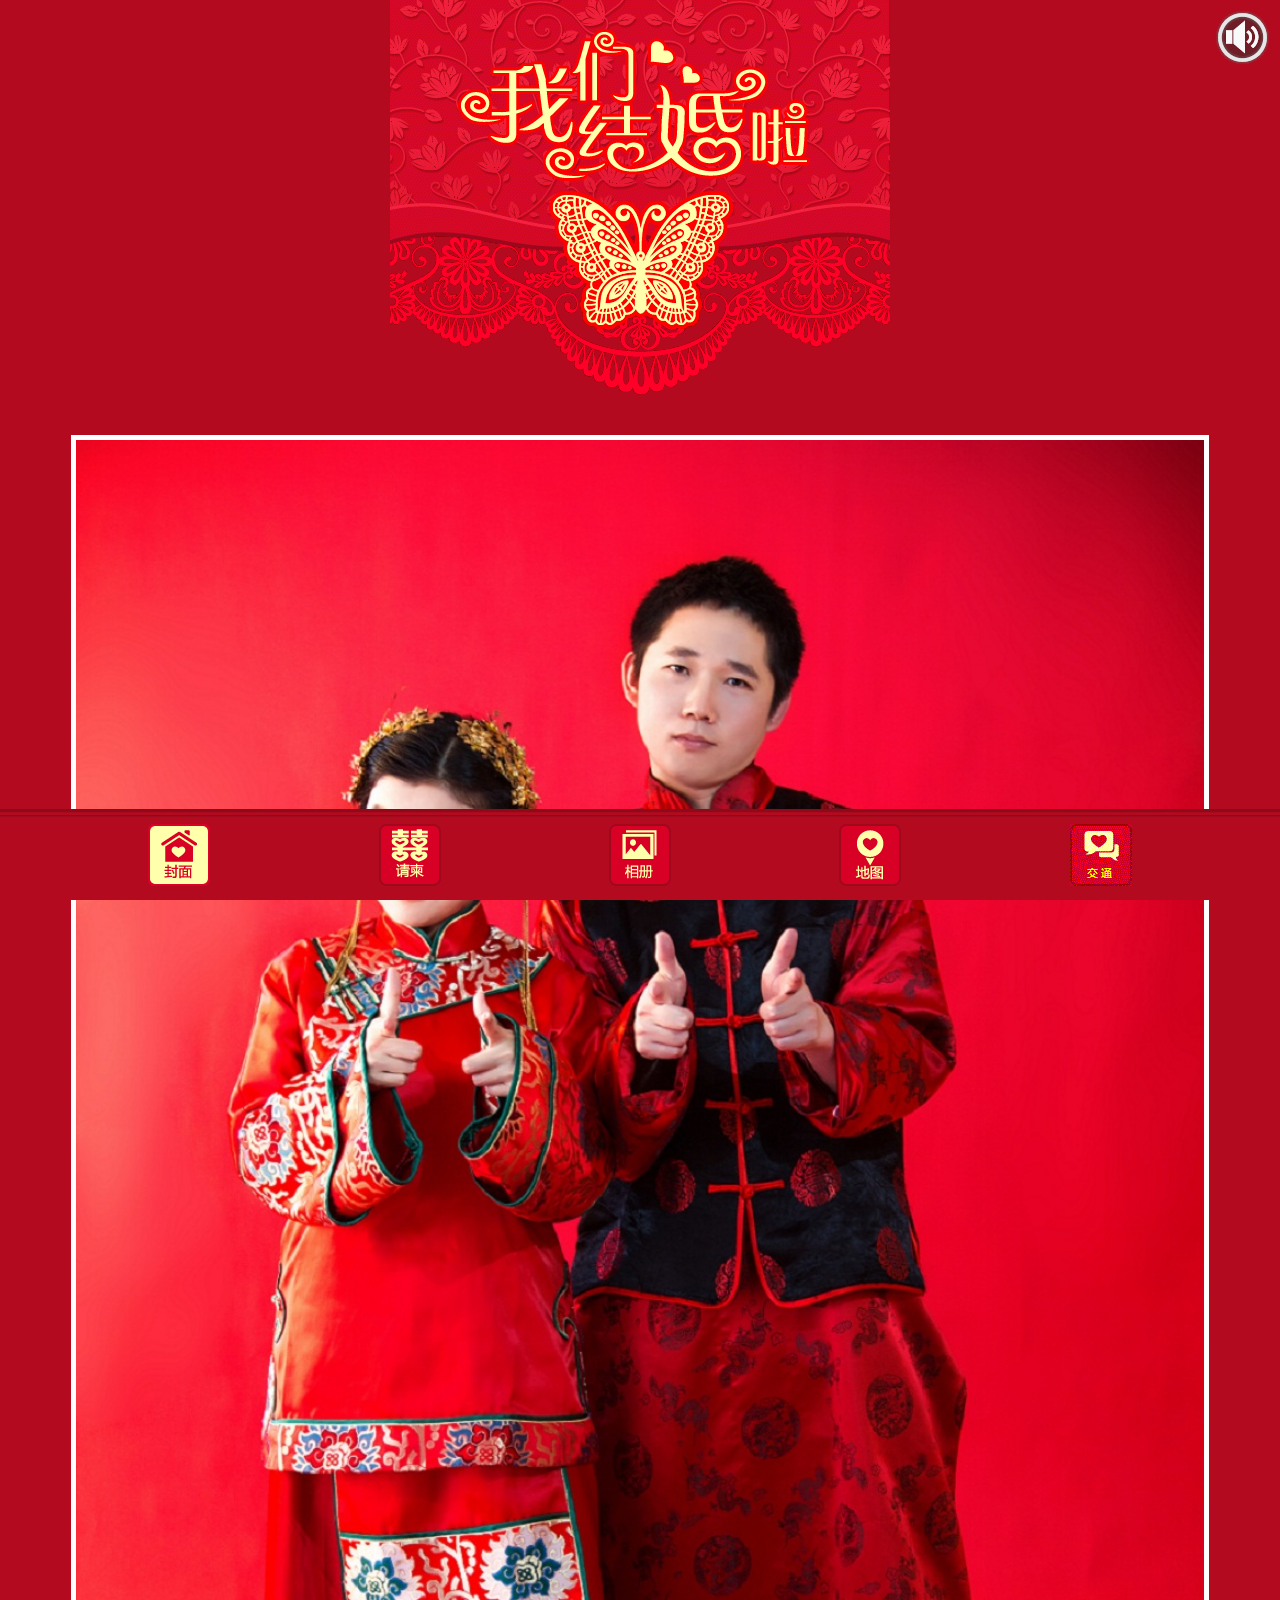
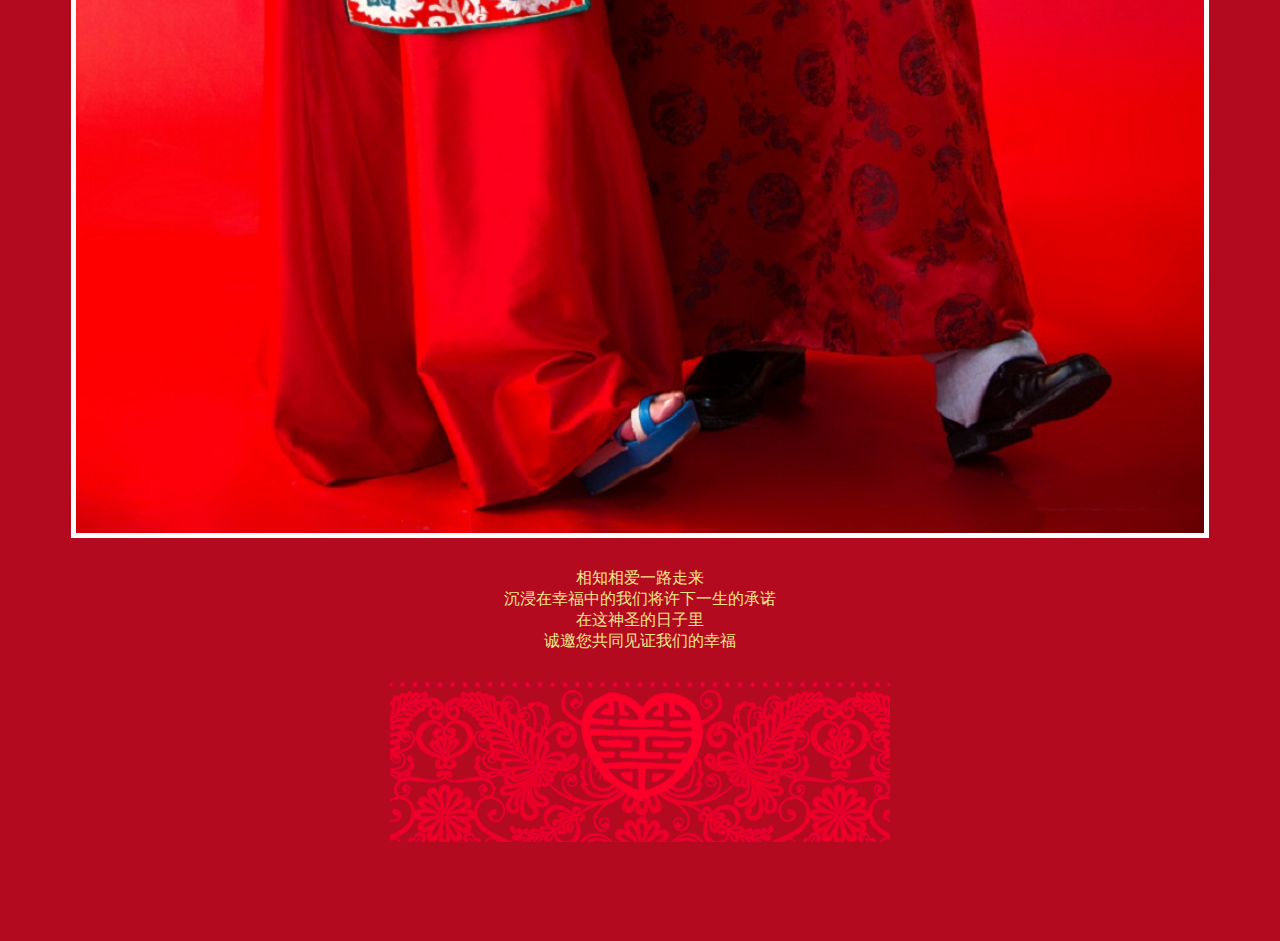
==== commit 6a6fa7f4: "*" ====
--- a/index.html
+++ b/index.html
@@ -1,50 +1,1457 @@
-<!doctype html>
-<html>
-<head>
-<meta charset="utf-8">
-<meta name="viewport" content="width=640">
-<title>我们结婚了!510源码网-www.510ym.com</title>
-<link href="css/all-in-one.css" rel="stylesheet" type="text/css">
-<script>
-function initPage()   
-{   
-   var objLoading = document.getElementById("load");   
-   if (objLoading != null)   
-   {   
-      objLoading.style.display = "none"; 
-	  document.getElementById("pageload").style.display = "block";
-	  voldown = document.getElementById("myaudio");
-	  voldown.volume = "0.2";
-    }   
-}
-</script>
-</head>
+<!DOCTYPE html>
+<html xmlns="http://www.w3.org/1999/xhtml">
+	<head>
+		<meta http-equiv="Content-Type" content="text/html; charset=UTF-8">
+			<style type="text/css" title="audiojs">.audiojs audio {
+	position: absolute;
+	left: -1px;
+}
+
+.audiojs {
+	width: 55px;
+	height: 55px;
+	overflow: hidden;
+}
+
+.audiojs .play-pause {
+	width: 55px;
+	height: 55px;
+	background: url(img/open.png) no-repeat center;
+	overflow: hidden;
+}
+
+.audiojs p {
+	display: none;
+	width: 25px;
+	height: 40px;
+	margin: 0px;
+	cursor: pointer;
+}
+
+.audiojs .play {
+	display: block;
+}
+
+.audiojs .play {
+	width: 55px;
+	height: 55px;
+	background: url(img/close.png) no-repeat center;
+}
+
+.audiojs .loading {
+	background: url("undefined") -2px -31px no-repeat;
+}
+
+.audiojs .error {
+	background: url("undefined") -2px -61px no-repeat;
+}
+
+.audiojs .pause {
+	width: 55px;
+	height: 55px;
+	background: url(img/open.png) no-repeat center;
+}
+
+.playing .play,
+.playing .loading,
+.playing .error {
+	display: none;
+}
+
+.playing .pause {
+	display: block;
+}
+
+.loading .play,
+.loading .pause,
+.loading .error {
+	display: none;
+}
+
+.loading .loading {
+	display: block;
+}
+
+.error .time,
+.error .play,
+.error .pause,
+.error .scrubber,
+.error .loading {
+	display: none;
+}
+
+.error .error {
+	display: block;
+}
+
+.error .play-pause p {
+	cursor: auto;
+}
+
+.error .error-message {
+	display: block;
+}</style>
+
+<meta name="apple-mobile-web-app-capable" content="yes">
+<meta name="apple-mobile-web-app-status-bar-style" content="black">
+<meta name="viewport" content="user-scalable=no, width=device-width, initial-scale=1.0, maximum-scale=1.0">
+<meta http-equiv="X-UA-Compatible" content="IE=9">
+<style type="text/css">.BMap_mask {
+	background: transparent url(about:blank);
+}
+
+.BMap_noscreen {
+	display: none;
+}
+
+.BMap_button {
+	cursor: pointer;
+}
+
+.BMap_zoomer {
+	background-image: url(http://api.map.baidu.com/images/mapctrls1d3.gif);
+	background-repeat: no-repeat;
+	overflow: hidden;
+	font-size: 1px;
+	position: absolute;
+	width: 7px;
+	height: 7px;
+}
+
+.BMap_stdMpCtrl div {
+	position: absolute;
+}
+
+.BMap_stdMpPan {
+	width: 44px;
+	height: 44px;
+	overflow: hidden;
+	background: url(http://api.map.baidu.com/images/mapctrls2d0.png) no-repeat;
+}
+
+.BMap_ie6 .BMap_stdMpPan {
+	background: none;
+}
+
+.BMap_ie6 .BMap_smcbg {
+	left: 0;
+	width: 44px;
+	height: 464px;
+	filter: progid: DXImageTransform.Microsoft.AlphaImageLoader(src='http://api.map.baidu.com/images/mapctrls2d0.png');
+}
+
+.BMap_ie6 .BMap_stdMpPanBg {
+	z-index: -1;
+}
+
+.BMap_stdMpPan .BMap_button {
+	height: 15px;
+	width: 15px;
+}
+
+.BMap_panN,
+.BMap_panW,
+.BMap_panE,
+.BMap_panS {
+	overflow: hidden;
+}
+
+.BMap_panN {
+	left: 14px;
+	top: 0;
+}
+
+.BMap_panW {
+	left: 1px;
+	top: 12px;
+}
+
+.BMap_panE {
+	left: 27px;
+	top: 12px;
+}
+
+.BMap_panS {
+	left: 14px;
+	top: 25px;
+}
+
+.BMap_stdMpZoom {
+	top: 45px;
+	overflow: hidden;
+}
+
+.BMap_stdMpZoom .BMap_button {
+	width: 22px;
+	height: 21px;
+	left: 12px;
+	overflow: hidden;
+	background-image: url(http://api.map.baidu.com/images/mapctrls2d0.png);
+	background-repeat: no-repeat;
+	z-index: 10;
+}
+
+.BMap_ie6 .BMap_stdMpZoom .BMap_button {
+	background: none;
+}
+
+.BMap_stdMpZoomIn {
+	background-position: 0 -221px;
+}
+
+.BMap_stdMpZoomOut {
+	background-position: 0 -265px;
+}
+
+.BMap_ie6 .BMap_stdMpZoomIn div {
+	left: 0;
+	top: -221px;
+}
+
+.BMap_ie6 .BMap_stdMpZoomOut div {
+	left: 0;
+	top: -265px;
+}
+
+.BMap_stdMpType4 .BMap_stdMpZoom .BMap_button {
+	left: 0;
+	overflow: hidden;
+	background: -webkit-gradient(linear, 50% 0, 50% 100%, from(rgba(255, 255, 255, 0.85)), to(rgba(217, 217, 217, 0.85)));
+	z-index: 10;
+	-webkit-border-radius: 22px;
+	width: 34px;
+	height: 34px;
+	border: 1px solid rgba(255, 255, 255, 0.5);
+	-webkit-box-shadow: 0 2px 3.6px #CCC;
+	display: -webkit-box;
+	-webkit-box-align: center;
+	-webkit-box-pack: center;
+	-webkit-box-sizing: border-box;
+}
+
+.BMap_stdMpType4 .BMap_smcbg {
+	position: static;
+	background: url(http://api.map.baidu.com/images/mapctrls2d0_mb.png) 0 0 no-repeat;
+	-webkit-background-size: 24px 32px;
+}
+
+.BMap_stdMpType4 .BMap_stdMpZoomIn {
+	background-position: 0 0;
+}
+
+.BMap_stdMpType4 .BMap_stdMpZoomIn .BMap_smcbg {
+	width: 24px;
+	height: 24px;
+	background-position: 0 0;
+}
+
+.BMap_stdMpType4 .BMap_stdMpZoomOut {
+	background-position: 0 0;
+}
+
+.BMap_stdMpType4 .BMap_stdMpZoomOut .BMap_smcbg {
+	width: 24px;
+	height: 6px;
+	background-position: 0 -25px;
+}
+
+.BMap_stdMpSlider {
+	width: 37px;
+	top: 18px;
+}
+
+.BMap_stdMpSliderBgTop {
+	left: 18px;
+	width: 10px;
+	overflow: hidden;
+	background: url(http://api.map.baidu.com/images/mapctrls2d0.png) no-repeat -23px -226px;
+}
+
+.BMap_stdMpSliderBgBot {
+	left: 19px;
+	height: 8px;
+	width: 10px;
+	top: 124px;
+	overflow: hidden;
+	background: url(http://api.map.baidu.com/images/mapctrls2d0.png) no-repeat -33px bottom;
+}
+
+.BMap_ie6 .BMap_stdMpSliderBgTop,
+.BMap_ie6 .BMap_stdMpSliderBgBot {
+	background: none;
+}
+
+.BMap_ie6 .BMap_stdMpSliderBgTop div {
+	left: -23px;
+	top: -226px;
+}
+
+.BMap_ie6 .BMap_stdMpSliderBgBot div {
+	left: -33px;
+	bottom: 0;
+}
+
+.BMap_stdMpSliderMask {
+	height: 100%;
+	width: 24px;
+	left: 10px;
+	cursor: pointer;
+}
+
+.BMap_stdMpSliderBar {
+	height: 11px;
+	width: 19px;
+	left: 13px;
+	top: 80px;
+	overflow: hidden;
+	background: url(http://api.map.baidu.com/images/mapctrls2d0.png) no-repeat 0 -309px;
+}
+
+.BMap_stdMpSliderBar.h {
+	background: url(http://api.map.baidu.com/images/mapctrls2d0.png) no-repeat 0 -320px;
+}
+
+.BMap_ie6 .BMap_stdMpSliderBar,
+.BMap_ie6 .BMap_stdMpSliderBar.h {
+	background: none;
+}
+
+.BMap_ie6 .BMap_stdMpSliderBar div {
+	top: -309px;
+}
+
+.BMap_ie6 .BMap_stdMpSliderBar.h div {
+	top: -320px;
+}
+
+.BMap_zlSt,
+.BMap_zlCity,
+.BMap_zlProv,
+.BMap_zlCountry {
+	position: absolute;
+	left: 34px;
+	height: 21px;
+	width: 28px;
+	background-image: url(http://api.map.baidu.com/images/mapctrls2d0.png);
+	background-repeat: no-repeat;
+	font-size: 0;
+	cursor: pointer;
+}
+
+.BMap_ie6 .BMap_zlSt,
+.BMap_ie6 .BMap_zlCity,
+.BMap_ie6 .BMap_zlProv,
+.BMap_ie6 .BMap_zlCountry {
+	background: none;
+	overflow: hidden;
+}
+
+.BMap_zlHolder {
+	display: none;
+	position: absolute;
+	top: 0;
+}
+
+.BMap_zlHolder.hvr {
+	display: block;
+}
+
+.BMap_zlSt {
+	background-position: 0 -380px;
+	top: 21px;
+}
+
+.BMap_zlCity {
+	background-position: 0 -401px;
+	top: 57px;
+}
+
+.BMap_zlProv {
+	background-position: 0 -422px;
+	top: 81px;
+}
+
+.BMap_zlCountry {
+	background-position: 0 -443px;
+	top: 105px;
+}
+
+.BMap_ie6 .BMap_zlSt div {
+	top: -380px;
+}
+
+.BMap_ie6 .BMap_zlCity div {
+	top: -401px;
+}
+
+.BMap_ie6 .BMap_zlProv div {
+	top: -422px;
+}
+
+.BMap_ie6 .BMap_zlCountry div {
+	top: -443px;
+}
+
+.BMap_stdMpType1 .BMap_stdMpSlider,
+.BMap_stdMpType2 .BMap_stdMpSlider,
+.BMap_stdMpType3 .BMap_stdMpSlider,
+.BMap_stdMpType4 .BMap_stdMpSlider,
+.BMap_stdMpType2 .BMap_stdMpZoom,
+.BMap_stdMpType3 .BMap_stdMpPan,
+.BMap_stdMpType4 .BMap_stdMpPan {
+	display: none;
+}
+
+.BMap_stdMpType3 .BMap_stdMpZoom {
+	top: 0;
+}
+
+.BMap_stdMpType4 .BMap_stdMpZoom {
+	top: 0;
+}
+
+.BMap_cpyCtrl a {
+	font-size: 11px;
+	color: #7979CC;
+}
+
+.BMap_scaleCtrl {
+	height: 23px;
+	overflow: hidden;
+}
+
+.BMap_scaleCtrl div.BMap_scaleTxt {
+	font-size: 11px;
+	font-family: Arial, sans-serif;
+}
+
+.BMap_scaleCtrl div {
+	position: absolute;
+	overflow: hidden;
+}
+
+.BMap_scaleHBar img,
+.BMap_scaleLBar img,
+.BMap_scaleRBar img {
+	position: absolute;
+	width: 37px;
+	height: 442px;
+	left: 0;
+}
+
+.BMap_scaleHBar {
+	width: 100%;
+	height: 5px;
+	font-size: 0;
+	bottom: 0;
+}
+
+.BMap_scaleHBar img {
+	top: -437px;
+	width: 100%;
+}
+
+.BMap_scaleLBar,
+.BMap_scaleRBar {
+	width: 3px;
+	height: 9px;
+	bottom: 0;
+	font-size: 0;
+	z-index: 1;
+}
+
+.BMap_scaleLBar img {
+	top: -427px;
+	left: 0;
+}
+
+.BMap_scaleRBar img {
+	top: -427px;
+	left: -5px;
+}
+
+.BMap_scaleLBar {
+	left: 0;
+}
+
+.BMap_scaleRBar {
+	right: 0;
+}
+
+.BMap_scaleTxt {
+	text-align: center;
+	width: 100%;
+	cursor: default;
+	line-height: 18px;
+}
+
+.BMap_omCtrl {
+	background-color: #fff;
+	overflow: hidden;
+}
+
+.BMap_omOutFrame {
+	position: absolute;
+	width: 100%;
+	height: 100%;
+	left: 0;
+	top: 0;
+}
+
+.BMap_omInnFrame {
+	position: absolute;
+	border: 1px solid #999;
+	background-color: #ccc;
+	overflow: hidden;
+}
+
+.BMap_omMapContainer {
+	position: absolute;
+	overflow: hidden;
+	width: 100%;
+	height: 100%;
+	left: 0;
+	top: 0;
+}
+
+.BMap_omViewMv {
+	border-width: 1px;
+	border-style: solid;
+	border-left-color: #84b0df;
+	border-top-color: #adcff4;
+	border-right-color: #274b8b;
+	border-bottom-color: #274b8b;
+	position: absolute;
+	z-index: 600;
+}
+
+.BMap_omViewInnFrame {
+	border: 1px solid #3e6bb8;
+}
+
+.BMap_omViewMask {
+	width: 1000px;
+	height: 1000px;
+	position: absolute;
+	left: 0;
+	top: 0;
+	background-color: #68c;
+	opacity: .2;
+	filter: progid: DXImageTransform.Microsoft.Alpha(opacity=20);
+}
+
+.BMap_omBtn {
+	height: 13px;
+	width: 13px;
+	position: absolute;
+	cursor: pointer;
+	overflow: hidden;
+	background: url(http://api.map.baidu.com/images/mapctrls1d3.gif) no-repeat;
+	z-index: 1210;
+}
+
+.anchorBR .BMap_omOutFrame {
+	border-top: 1px solid #999;
+	border-left: 1px solid #999;
+}
+
+.quad4 .BMap_omBtn {
+	background-position: -26px -27px;
+}
+
+.quad4 .BMap_omBtn.hover {
+	background-position: 0 -27px;
+}
+
+.quad4 .BMap_omBtn.BMap_omBtnClosed {
+	background-position: -39px -27px;
+}
+
+.quad4 .BMap_omBtn.BMap_omBtnClosed.hover {
+	background-position: -13px -27px;
+}
+
+.anchorTR .BMap_omOutFrame {
+	border-bottom: 1px solid #999;
+	border-left: 1px solid #999;
+}
+
+.quad1 .BMap_omBtn {
+	background-position: -39px -41px;
+}
+
+.quad1 .BMap_omBtn.hover {
+	background-position: -13px -41px;
+}
+
+.quad1 .BMap_omBtn.BMap_omBtnClosed {
+	background-position: -26px -41px;
+}
+
+.quad1 .BMap_omBtn.BMap_omBtnClosed.hover {
+	background-position: 0 -41px;
+}
+
+.anchorBL .BMap_omOutFrame {
+	border-top: 1px solid #999;
+	border-right: 1px solid #999;
+}
+
+.quad3 .BMap_omBtn {
+	background-position: -27px -40px;
+}
+
+.quad3 .BMap_omBtn.hover {
+	background-position: -1px -40px;
+}
+
+.quad3 .BMap_omBtn.BMap_omBtnClosed {
+	background-position: -40px -40px;
+}
+
+.quad3 .BMap_omBtn.BMap_omBtnClosed.hover {
+	background-position: -14px -40px;
+}
+
+.anchorTL .BMap_omOutFrame {
+	border-bottom: 1px solid #999;
+	border-right: 1px solid #999;
+}
+
+.quad2 .BMap_omBtn {
+	background-position: -40px -28px;
+}
+
+.quad2 .BMap_omBtn.hover {
+	background-position: -14px -28px;
+}
+
+.quad2 .BMap_omBtn.BMap_omBtnClosed {
+	background-position: -27px -28px;
+}
+
+.quad2 .BMap_omBtn.BMap_omBtnClosed.hover {
+	background-position: -1px -28px;
+}
+
+.anchorR .BMap_omOutFrame {
+	border-bottom: 1px solid #999;
+	border-left: 1px solid #999;
+	border-top: 1px solid #999;
+}
+
+.anchorL .BMap_omOutFrame {
+	border-bottom: 1px solid #999;
+	border-right: 1px solid #999;
+	border-top: 1px solid #999;
+}
+
+.anchorB .BMap_omOutFrame {
+	border-top: 1px solid #999;
+	border-left: 1px solid #999;
+	border-right: 1px solid #999;
+}
+
+.anchorT .BMap_omOutFrame {
+	border-bottom: 1px solid #999;
+	border-right: 1px solid #999;
+	border-left: 1px solid #999;
+}
+
+.anchorNon .BMap_omOutFrame,
+.withOffset .BMap_omOutFrame {
+	border: 1px solid #999;
+}
+
+.BMap_zoomMask0,
+.BMap_zoomMask1 {
+	position: absolute;
+	left: 0;
+	top: 0;
+	width: 100%;
+	height: 100%;
+	background: transparent url(http://api.map.baidu.com/images/blank.gif);
+	z-index: 1000;
+}
+
+.BMap_contextMenu {
+	position: absolute;
+	border-top: 1px solid #adbfe4;
+	border-left: 1px solid #adbfe4;
+	border-right: 1px solid #8ba4d8;
+	border-bottom: 1px solid #8ba4d8;
+	padding: 0;
+	margin: 0;
+	width: auto;
+	visibility: hidden;
+	background: #fff;
+	z-index: 10000000;
+}
+
+.BMap_cmShadow {
+	position: absolute;
+	background: #000;
+	opacity: .3;
+	filter: alpha(opacity=30);
+	visibility: hidden;
+	z-index: 9000000;
+}
+
+div.BMap_cmDivider {
+	border-bottom: 1px solid #adbfe4;
+	font-size: 0;
+	padding: 1px;
+	margin: 0 6px;
+}
+
+div.BMap_cmFstItem {
+	margin-top: 2px;
+}
+
+div.BMap_cmLstItem {
+	margin-bottom: 2px;
+}
+
+.BMap_shadow img {
+	border: 0 none;
+	margin: 0;
+	padding: 0;
+	position: absolute;
+	height: 370px;
+	width: 1144px;
+}
+
+.BMap_pop .BMap_top {
+	border-top: 1px solid #ababab;
+	background-color: #fff;
+}
+
+.BMap_pop .BMap_center {
+	border-left: 1px solid #ababab;
+	border-right: 1px solid #ababab;
+	background-color: #fff;
+}
+
+.BMap_pop .BMap_bottom {
+	border-bottom: 1px solid #ababab;
+	background-color: #fff;
+}
+
+.BMap_shadow,
+.BMap_shadow img,
+.BMap_shadow div {
+	-moz-user-select: none;
+	-webkit-user-select: none;
+}
+
+.BMap_checkbox {
+	background: url(http://api.map.baidu.com/images/mapctrls1d3.gif);
+	vertical-align: middle;
+	display: inline-block;
+	width: 11px;
+	height: 11px;
+	margin-right: 4px;
+	background-position: -14px 90px;
+}
+
+.BMap_checkbox.checked {
+	background-position: -2px 90px;
+}
+
+.BMap_pop .BMap_top img,
+.BMap_pop .BMap_center img,
+.BMap_pop .BMap_bottom img {
+	display: none;
+}
+
+@media print {
+	.BMap_noprint {
+		display: none;
+	}
+	.BMap_noscreen {
+		display: block;
+	}
+	.BMap_mask {
+		background: none;
+	}
+	.BMap_pop .BMap_top img,
+	.BMap_pop .BMap_center img,
+	.BMap_pop .BMap_bottom img {
+		display: block;
+	}
+}
+
+.BMap_vectex {
+	cursor: pointer;
+	width: 11px;
+	height: 11px;
+	position: absolute;
+	background-repeat: no-repeat;
+	background-position: 0 0;
+}
+
+.BMap_vectex_nodeT {
+	background-image: url(http://api.map.baidu.com/images/nodeT.gif);
+}
+
+.BMap_vectex_node {
+	background-image: url(http://api.map.baidu.com/images/node.gif);
+}</style></head><body><div id="wx_pic" style="margin:0 auto;display:none;">
+    <img src="./img/pic300.jpg">
+</div>
+<title>婚宴邀请函</title>
+<style type="text/css">@charset "utf-8";
+
+/* CSS Document */
+
+* {
+	margin: 0px;
+	border: 0px;
+	padding: 0px;
+	font-family: 'PT Sans', sans-serif;
+	-webkit-text-size-adjust: none;
+}
+
+html,
+body,
+form,
+fieldset,
+p,
+div,
+h1,
+h2,
+h3,
+h4,
+h5,
+h6 {
+	-webkit-text-size-adjust: none;
+}
+
+p {
+	line-height: 20px;
+	color: #5b5b5b;
+	font-size: 12px;
+}
+
+a {
+	color: #24adef;
+	text-decoration: none;
+}
+
+body {
+	background-image: url(img/页面背景图片.gif);
+	background-repeat: repeat;
+	background-color: white;
+	text-align: center;
+}
+
+.clearLineSpace {
+	line-height: 0px;
+	overflow: hidden;
+}
+
+
+/*消除div与浏览器底部的间隙*/
+
+.cover {
+	display: block;
+}
+
+.mainBody {
+	display: none;
+}
+
+.photo {
+	display: none;
+}
+
+.map {
+	display: none;
+}
+
+.contact {
+	display: none;
+}
+
+.center {
+	margin: 0 auto;
+	/* 居中 这个是必须的，，其它的属性非必须 */
+	text-align: center;
+	/* 文字等内容居中 */
+	position: relative;
+	width: 100%;
+}
+
+.topPhoto {
+	margin-top: 0px;
+	width: 100%;
+	display: inline-block;
+}
+
+.topPhoto .topSlides li {
+	display: block;
+	/* Hide the slides before the JS is loaded. Avoids image jumping */
+	position: relative;
+}
+
+.topPhoto .topSlides img {
+	margin: 0 auto;
+	/* 居中 这个是必须的，，其它的属性非必须 */
+	text-align: center;
+	/* 文字等内容居中 */
+	max-width: 100%;
+}
+
+.bottomPhoto {
+	margin-bottom: 0px;
+	/*margin-bottom:88px;*/
+	width: 100%;
+	display: inline-block;
+}
+
+.bottomPhoto .bottomSlides li {
+	display: block;
+	/* Hide the slides before the JS is loaded. Avoids image jumping */
+	position: relative;
+}
+
+.bottomPhoto .bottomSlides img {
+	margin: 0 auto;
+	/* 居中 这个是必须的，，其它的属性非必须 */
+	text-align: center;
+	/* 文字等内容居中 */
+	max-width: 100%;
+}
+
+
+/* FlexSlider Necessary Styles
+    *********************************/
+
+.flexslider {
+	z-index: 88888;
+	width: 100%;
+	margin: 0 auto;
+	/* 居中 这个是必须的，，其它的属性非必须 */
+	/*display:inline-block;*/
+}
+
+.flexslider .slides li {
+	display: block;
+	/* Hide the slides before the JS is loaded. Avoids image jumping */
+	position: relative;
+}
+
+.flexslider .slides img {
+	display: block;
+	border: 5px solid #fff;
+	margin: 0 auto;
+	/* 居中 这个是必须的，，其它的属性非必须 */
+	text-align: center;
+	/* 文字等内容居中 */
+	max-width: 98%;
+	width: 100%;
+}
+
+#navigation {
+	bottom: 0px;
+	background: url(img/按钮背景条.gif) repeat-x!important;
+	/*满足chrome，FF，IE浏览器*/
+	overflow: hidden;
+	/*background-color:#333333;*/
+	text-align: center;
+	list-style-type: none;
+	padding: 0px;
+	width: 100%;
+	height: 91px;
+	position: fixed!important;
+	z-index: 99999;
+	_position: absolute;
+	/*解决在IE6 中实现 position:fixed;失效的问题*/
+	_bottom: auto;
+	_top: expression(eval(document.documentElement.scrollTop+document.documentElement.clientHeight-this.offsetHeight-(parseInt(this.currentStyle.marginTop, 10)||0)-(parseInt(this.currentStyle.marginBottom, 10)||0)));
+	_background-image: url(nothing.txt);
+	_background-attachment: fixed;
+}
+
+#navigation ul {
+	margin: 0px auto;
+	text-align: center;
+	list-style-type: none;
+	width: 100%;
+	font-size: 0;
+	/*解决li的间隙问题*/
+	-webkit-text-size-adjust: none;
+	/*解决li的间隙问题*/
+}
+
+#navigation ul li {
+	display: inline;
+	list-style-type: none;
+	zoom: 1;
+	/*first*/
+	*display: inline;
+	/*second*/
+	float: none;
+	width: 100%;
+	padding-left: 5%;
+	height: 91px;
+	padding: 0px;
+}
+
+#navigation ul li a {
+	display: inline-block;
+	width: 18%;
+	height: 91px;
+	line-height: 91px;
+	vertical-align: middle;
+	text-decoration: none;
+	text-align: center;
+	/*background-color:#696969;*/
+	background-position: center;
+}
+
+.buttonSelectedCover {
+	background: url(img/封面页按钮按下后.gif) no-repeat center center;
+}
+
+.buttonSelectedMainBody {
+	background: url(img/正文页按钮按下后.gif) no-repeat center center;
+}
+
+.buttonSelectedPhoto {
+	background: url(img/照片页按钮按下后.gif) no-repeat center center;
+}
+
+.buttonSelectedMap {
+	background: url(img/地图页按钮按下后.gif) no-repeat center center;
+}
+
+.buttonSelectedContact {
+	background: url(img/互动页按钮按下后.gif) no-repeat center center;
+}
+
+.buttonUnSelectedCover {
+	background: url(img/封面页按钮按下前.gif) no-repeat center center;
+}
+
+.buttonUnSelectedMainBody {
+	background: url(img/正文页按钮按下前.gif) no-repeat center center;
+}
+
+.buttonUnSelectedPhoto {
+	background: url(img/照片页按钮按下前.gif) no-repeat center center;
+}
+
+.buttonUnSelectedMap {
+	background: url(img/地图页按钮按下前.gif) no-repeat center center;
+}
+
+.buttonUnSelectedContact {
+	background: url(img/互动页按钮按下前.gif) no-repeat center center;
+}
+
+.inputText {
+	font-family: 新宋体;
+	color: #111111;
+	/*border:1px solid  #4E6A91;*/
+	/*border:1px solid  #345487; /*#90A7C4*/
+	border-spacing: 3px;
+	line-height: 20px;
+	width: 80%;
+	line-height: 20px;
+	padding: 5px;
+	font-size: 12pt;
+	border: 1px solid #666;
+	-webkit-border-radius: 7px 7px 10px 10px;
+}
+
+.inputButton {
+	color: #10307A;
+	background: #EEF2F7;
+	border: 1px solid #104A7B;
+	text-decoration: none;
+	letter-spacing: 1px;
+	cursor: default;
+}
+
+.wordsContentInfo {
+	width: 80%;
+	line-height: normal;
+	border: 0px;
+	padding-bottom: 30px;
+	color: Maroon;
+	margin: 0 auto;
+	/* 居中 这个是必须的，，其它的属性非必须 */
+	text-align: center;
+	/* 文字等内容居中 */
+	word-wrap: break-word;
+	/*自动换行*/
+	word-break: break-all;
+	/*强制英文单词断行*/
+	position: relative;
+}
+
+.contactDiv {
+	margin: 0 auto;
+	width: 100%;
+	background-image: url(img/页面背景图片.gif);
+	padding-top: 20px;
+	border: 0px;
+	padding-bottom: 20px;
+}
+
+.iw_poi_title {
+	color: #CC5522;
+	font-size: 14px;
+	font-weight: bold;
+	overflow: hidden;
+	padding-right: 13px;
+	white-space: nowrap
+}
+
+.iw_poi_content {
+	font: 12px arial, sans-serif;
+	overflow: visible;
+	padding-top: 4px;
+	white-space: -moz-pre-wrap;
+	word-wrap: break-word
+}
+
+#playMusicDiv {
+	width: 55px;
+	height: 55px;
+	top: 10px;
+	right: 10px;
+	position: fixed!important;
+	z-index: 99999;
+}
+
+#contactDisplayArea {
+	margin: 0 auto;
+	height: auto;
+	text-align: left;
+	border: 1px solid #999;
+	line-height: 20px;
+	font-size: 14px;
+	text-align: left;
+	/*color:gray;*/
+	color: #444;
+	padding: 5px;
+	background-color: transparent;
+	filter: alpha(opacity=70);
+	-moz-opacity: 0.7;
+	-khtml-opacity: 0.7;
+	opacity: 0.7;
+	-webkit-border-radius: 7px 7px 10px 10px;
+}
+
+#contactDisplayArea span {
+	font-weight: 600;
+	font-size: 16px;
+	color: black;
+	padding-left: 10px;
+}
+
+#contactDisplayArea div {
+	text-align: right;
+	border-bottom: 1px dotted #000;
+	margin-bottom: 2px;
+}</style>
+
+<script type="text/javascript" src="./img/jquery.js"></script>
+<script type="text/javascript" src="./img/custom.js"></script>
+    <script type="text/javascript" src="./img/audio.min.js"></script>
+    <script type="text/javascript">audiojs.events.ready(function() {
+	audiojs.createAll();
+});</script>   
+
+
+
+    <div id="playMusicDiv">
+    	<div class="audiojs playing" classname="audiojs" id="audiojs_wrapper0">
+    		<audio src="img/请柬音乐_爱的协奏曲.mp3" preload="auto" loop="loop"></audio><div class="play-pause"><p class="play"></p><p class="pause"></p>             <p class="loading"></p>             <p class="error"></p>           </div>           <div class="scrubber">             <div class="progress" style="width: 5.62197px;"></div>             <div class="loaded" style="width: 20.2447px;"></div>           </div>           <div class="time">             <em class="played">00:22</em>/<strong class="duration">03:39</strong>           </div>           <div class="error-message"></div></div></div>
+    <div id="navigation">
+        <ul>
+            <li><a id="cover" class="buttonSelectedCover" style="display:inline-block"
+            <!--href="http://www.tugetu.com/wechat_template/201503200000001/1.html#"-->
+            	 title="封面页"></a></li>
+            	 
+            <li><a id="mainBody" class="buttonUnSelectedMainBody" style="display:inline-block" 
+            	<!--href="http://www.tugetu.com/wechat_template/201503200000001/1.html#"--> 
+            	title="正文页"></a></li>
+            <li><a id="photo" class="buttonUnSelectedPhoto" style="display:inline-block"
+            	 <!--href="http://www.tugetu.com/wechat_template/201503200000001/1.html#"--> 
+            	 title="照片页"></a></li>
+            <li><a id="map" class="buttonUnSelectedMap" style="display:inline-block" 
+            	<!--href="http://www.tugetu.com/wechat_template/201503200000001/1.html#"--> 
+            	title="地图页"></a></li>
+            <li><a id="contact" class="buttonUnSelectedContact" style="display:inline-block" 
+            	<!--href="http://www.tugetu.com/wechat_template/201503200000001/1.html#"--> 
+            	title="互动页"></a></li>
+        </ul>
+    </div>
+
+    <div id="coverPage" class="cover">
+        <div class="center topPhoto">
+            <ul class="topSlides">
+                <li>
+                    <img src="./img/顶端图片.gif" alt="封面页顶端图片">
+                </li>
+            </ul>
+        </div>
+
+	    <div class="flexslider" style="margin-top:30px; width:90%;">
+            <div style="display:block;">
+                <ul class="slides">
+	                <li><img src="./img/封面.jpg"></li>
+                </ul>
+            </div>
+	    </div>
+        <div class="wordsContentInfo" style="display:block;padding-top:30px; font-family:微软雅黑;font-size:16px;color:khaki;width:85%;">
+            相知相爱一路走来<br>沉浸在幸福中的我们将许下一生的承诺<br>在这神圣的日子里<br>诚邀您共同见证我们的幸福
+        </div>
+        <div class="center bottomPhoto">
+            <ul class="bottomSlides">
+                <li>
+                    <img src="./img/底边图片.gif" alt="封面页底边图片">
+                </li>
+            </ul>
+        </div>
+    </div>
+
+    <div id="mainBodyPage" class="mainBody">
+        <div class="center topPhoto">
+            <ul class="topSlides">
+                <li>
+                    <img src="./img/顶端图片_2.gif" alt="正文页顶端图片">
+                </li>
+            </ul>
+        </div>
+
+        <div class="flexslider" style="margin-top:[mainBodyUserPhotoTopDistance]px; width:[mainBodyUserPhotoWidth]%;">
+            <div style="display:none;">
+                <ul class="slides">
+	                
+                </ul>
+            </div>
+	    </div>
+        <div class="wordsContentInfo" style="display:block; padding-top: 30px;  font-family:微软雅黑;font-size:16px;color:khaki;width:85%;">
+                诚意邀请<br>
+            <br>沉浸在幸福中的我们将于
+            <br>2016年05月02日中午12点00分
+            <br>农历三月二十六日（星期一）
+            <br>举行结婚典礼
+            <br>敬备喜筵&nbsp;&nbsp;恭候光临
+            <br>地址：广东省翁源县周陂镇陈村村官坑
+            <br>新郎：何均兴
+            <br>新娘：郭静燕
+            <br>您的光临与祝福，将是我们最大的荣耀！
+            <br>我&nbsp;|&nbsp;们&nbsp;|&nbsp;恭&nbsp;|&nbsp;候&nbsp;|&nbsp;您&nbsp;|&nbsp;的&nbsp;|&nbsp;光&nbsp;|&nbsp;临
+        </div>
+        <div class="center bottomPhoto">
+            <ul class="bottomSlides">
+                <li>
+                    <img src="./img/底边图片_2.gif" alt="正文页底边图片">
+                </li>
+            </ul>
+        </div>
+    </div>
+
+    <div id="photoPage" class="photo">
+        <div class="center topPhoto">
+            <ul class="topSlides">
+                <li>
+                    <img src="./img/顶端图片_3.gif" alt="照片页顶端图片">
+                </li>
+            </ul>
+        </div>
+
+        <div class="flexslider" style="margin-top:40px; width:99%;">
+	        <ul class="slides">
+	            <li><img src="./img/1.jpg"></li>
+	            <li><img src="./img/2.jpg"></li>
+	            <li><img src="./img/3.jpg"></li>
+	            <li><img src="./img/4.jpg"></li>
+	            <li><img src="./img/5.jpg"></li>
+	            <li><img src="./img/6.jpg"></li>	            
+            </ul>
+	    </div>
+        <div class="center bottomPhoto">
+            <ul class="bottomSlides">
+                <li>
+                    <img src="./img/底边图片_3.gif" alt="照片页底边图片">
+                </li>
+            </ul>
+        </div>
+    </div>
+
+    <div id="mapPage" class="map">
+        <div class="center topPhoto">
+            <ul class="topSlides">
+                <li>
+                    <img src="./img/顶端图片_4.gif" alt="地图页顶端图片">
+                </li>
+            </ul>
+        </div>
+        <!--百度地图容器-->
+        <div class="flexslider" style="margin-top:20px;">
+            <div id="dituContent" style="width: 90%; height: 400px; border: 1px solid rgb(204, 204, 204); margin: 0px auto; overflow: hidden; position: relative; z-index: 0; color: rgb(0, 0, 0); text-align: left; background-color: rgb(243, 241, 236);"><div style="overflow: visible; position: absolute; z-index: 0; left: 0px; top: 0px; cursor: url(&quot;http://api.map.baidu.com/images/openhand.cur&quot;) 8 8, default;"><div class="BMap_mask" style="position: absolute; left: 0px; top: 0px; z-index: 9; overflow: hidden; -webkit-user-select: none; width: 0px; height: 0px;"></div><div style="position: absolute; height: 0px; width: 0px; left: 0px; top: 0px; z-index: 200;"><div style="position: absolute; height: 0px; width: 0px; left: 0px; top: 0px; z-index: 800;"></div><div style="position: absolute; height: 0px; width: 0px; left: 0px; top: 0px; z-index: 700;"><span class="BMap_Marker BMap_noprint" unselectable="on" "="" style="position: absolute; padding: 0px; margin: 0px; border: 0px; cursor: pointer; width: 23px; height: 25px; left: 189px; top: 153px; z-index: -6853482; background: url(&quot;http://api.map.baidu.com/images/blank.gif&quot;);" title=""></span></div><div style="position: absolute; height: 0px; width: 0px; left: 0px; top: 0px; z-index: 600;"></div><div style="position: absolute; height: 0px; width: 0px; left: 0px; top: 0px; z-index: 500;"><label class="BMapLabel" unselectable="on" style="position: absolute; display: none; cursor: inherit; border: 1px solid rgb(190, 190, 190); padding: 1px; white-space: nowrap; font-style: normal; font-variant: normal; font-weight: normal; font-stretch: normal; font-size: 12px; line-height: normal; font-family: arial, sans-serif; z-index: -20000; color: rgb(190, 190, 190); background-color: rgb(190, 190, 190);">shadow</label></div><div style="position: absolute; height: 0px; width: 0px; left: 0px; top: 0px; z-index: 400;"><span class="BMap_Marker" unselectable="on" style="position: absolute; padding: 0px; margin: 0px; border: 0px; width: 0px; height: 0px; left: 189px; top: 153px; z-index: -6853482;"><div style="position: absolute; margin: 0px; padding: 0px; width: 23px; height: 25px; overflow: hidden;"><img src="./img/us_mk_icon.png" style="border:none;left:-46px; top:-21px; position:absolute;"></div></span></div><div style="position: absolute; height: 0px; width: 0px; left: 0px; top: 0px; z-index: 300;"></div><div style="position: absolute; height: 0px; width: 0px; left: 0px; top: 0px; z-index: 201;"></div><div style="position: absolute; height: 0px; width: 0px; left: 0px; top: 0px; z-index: 200;"></div></div><div style="position: absolute; overflow: visible; top: 0px; left: 0px; z-index: 1;"><div style="position: absolute; overflow: visible; z-index: -100; left: 0px; top: 0px;"><img src="./img/saved_resource" style="position: absolute; border: none; width: 256px; height: 256px; left: -200px; top: -33px; max-width: none; opacity: 1;"></div></div><div style="position: absolute; overflow: visible; top: 0px; left: 0px; z-index: 2;"></div></div><div class=" anchorBL" style="height: 32px; position: absolute; z-index: 10; bottom: 0px; right: auto; top: auto; left: 1px; display: none;"><a title="到百度地图查看此区域" target="_blank" href="http://map.baidu.com/?sr=1" style="outline: none;"><img style="border:none;width:77px;height:32px" src="./img/copyright_logo.png"></a></div><div id="zoomer" style="position:absolute;z-index:0;top:0px;left:0px;overflow:hidden;visibility:hidden;cursor:url(http://api.map.baidu.com/images/openhand.cur) 8 8,default"><div class="BMap_zoomer" style="top:0;left:0;"></div><div class="BMap_zoomer" style="top:0;right:0;"></div><div class="BMap_zoomer" style="bottom:0;left:0;"></div><div class="BMap_zoomer" style="bottom:0;right:0;"></div></div><div unselectable="on" class=" BMap_stdMpCtrl BMap_stdMpType0 BMap_noprint anchorTL" style="width: 62px; height: 192px; bottom: auto; right: auto; top: 10px; left: 10px; position: absolute; z-index: 1100;"><div class="BMap_stdMpPan"><div class="BMap_button BMap_panN" title="向上平移"></div><div class="BMap_button BMap_panW" title="向左平移"></div><div class="BMap_button BMap_panE" title="向右平移"></div><div class="BMap_button BMap_panS" title="向下平移"></div><div class="BMap_stdMpPanBg BMap_smcbg"></div></div><div class="BMap_stdMpZoom" style="height: 147px; width: 62px;"><div class="BMap_button BMap_stdMpZoomIn" title="放大一级"><div class="BMap_smcbg"></div></div><div class="BMap_button BMap_stdMpZoomOut" title="缩小一级" style="top: 126px;"><div class="BMap_smcbg"></div></div><div class="BMap_stdMpSlider" style="height: 108px;"><div class="BMap_stdMpSliderBgTop" style="height: 108px;"><div class="BMap_smcbg"></div></div><div class="BMap_stdMpSliderBgBot" style="top: 37px; height: 75px;"></div><div class="BMap_stdMpSliderMask" title="放置到此级别"></div><div class="BMap_stdMpSliderBar" title="拖动缩放" style="cursor: url(&quot;http://api.map.baidu.com/images/openhand.cur&quot;) 8 8, default; top: 37px;"><div class="BMap_smcbg"></div></div></div><div class="BMap_zlHolder"><div class="BMap_zlSt"><div class="BMap_smcbg"></div></div><div class="BMap_zlCity"><div class="BMap_smcbg"></div></div><div class="BMap_zlProv"><div class="BMap_smcbg"></div></div><div class="BMap_zlCountry"><div class="BMap_smcbg"></div></div></div></div></div><div unselectable="on" class=" BMap_omCtrl BMap_ieundefined BMap_noprint anchorBR quad4" style="width: 13px; height: 13px; bottom: 0px; right: 0px; top: auto; left: auto; position: absolute; z-index: 10;"><div class="BMap_omOutFrame" style="width: 149px; height: 149px;"><div class="BMap_omInnFrame" style="bottom: auto; right: auto; top: 5px; left: 5px; width: 142px; height: 142px;"><div class="BMap_omMapContainer"></div><div class="BMap_omViewMv" style="cursor: url(&quot;http://api.map.baidu.com/images/openhand.cur&quot;) 8 8, default;"><div class="BMap_omViewInnFrame"><div></div></div></div></div></div><div class="BMap_omBtn BMap_omBtnClosed" style="bottom: 0px; right: 0px; top: auto; left: auto;"></div></div><div unselectable="on" class=" BMap_scaleCtrl BMap_noprint anchorBL" style="bottom: 18px; right: auto; top: auto; left: 81px; width: 81px; position: absolute; z-index: 10;"><div class="BMap_scaleTxt" unselectable="on" style="color: black; background-color: transparent;">2&nbsp;公里</div><div class="BMap_scaleBar BMap_scaleHBar" style="background-color: black;"><img style="border:none" src="./img/mapctrls.png"></div><div class="BMap_scaleBar BMap_scaleLBar" style="background-color: black;"><img style="border:none" src="./img/mapctrls.png"></div><div class="BMap_scaleBar BMap_scaleRBar" style="background-color: black;"><img style="border:none" src="./img/mapctrls.png"></div></div><div unselectable="on" class=" BMap_cpyCtrl BMap_noprint anchorBL" style="cursor: default; white-space: nowrap; color: black; font-style: normal; font-variant: normal; font-weight: normal; font-stretch: normal; font-size: 11px; line-height: 15px; font-family: arial, sans-serif; bottom: 2px; right: auto; top: auto; left: 4px; position: absolute; z-index: 10; background: none;"><span _cid="1"><span style="font-size:11px">© 2015 Baidu&nbsp;- Data © <a target="_blank" href="http://www.navinfo.com/" style="display:inline;">NavInfo</a> &amp; <a target="_blank" href="http://www.cennavi.com.cn/" style="display:inline;">CenNavi</a> &amp; <a target="_blank" href="http://www.365ditu.com/" style="display:inline;">道道通</a></span></span></div></div>
+	    </div>
+        <div class="center wordsContentInfo" style="display:none;padding-top:[mapUserWordsYPos]px; font-family:[mapUserWordsFontName];font-size:[mapUserWordsFontSize]px;color:[mapUserWordsFontColor];width:85%;">
+            
+        </div>
+        <div class="center bottomPhoto">
+            <ul class="bottomSlides">
+                <li>
+                    <img src="./img/底边图片_4.gif" alt="地图页底边图片">
+                </li>
+            </ul>
+        </div>
+    </div>
+
+    <div id="contactPage" class="contact">
+        <div class="center topPhoto">
+            <ul class="topSlides">
+                <li>
+                    <img src="./img/顶端图片_5.gif" alt="互动页顶端图片">
+                </li>
+            </ul>
+        </div>
+
+        <div class="flexslider" style="margin-top:30px;">
+            <div class="center contactDiv">
+            <div class="wordsContentInfo" style="display:block; padding-top: 30px;  font-family:微软雅黑;font-size:16px;color:khaki;width:85%;">
+                    乘车路线指引(陈村加油站)<br>
+            <br>中山-翁源客运站（大巴：终点下车）-陈村加油站（公交：礤下车）
+            <br>天河客运站-翁源客运站（大巴：终点下车）-陈村加油站（公交：礤下车）
+            <br>珠海-翁源客运站（大巴：终点下车）-陈村加油站（公交：礤下车）
+            <br>深圳-翁源客运站（大巴：终点下车）-陈村加油站（公交：礤下车）
+            <br>佛山-翁源客运站（大巴：终点下车）-陈村加油站（公交：礤下车
+            <br>花都-翁源客运站（大巴：终点下车）-陈村加油站（公交：礤下车）
+            <br>(翁源)龙仙-陈村加油站（公交：礤下车）
+            <br>导航地址（翁源县周陂镇陈村官坑），见地图	
+            <br>温馨提示：公交（礤下车）车程1个小时左右,不报站 （需要对售票员说） 	
+            <br>联系方式：18933986981（帅气的新郎官） 18927522692（美丽的新娘子）   
+            </div>            	
+                <!--<table style="width:100%;">
+                    <tbody>
+                    	<tr>
+                        <td style="width:20%; text-align:right;">
+                            姓名：
+                        </td>
+                        <td style=" text-align:left; line-height:30px;">
+                            <input id="txtName" type="text" class="inputText" style="height:22px; width:80%;">
+                        </td>
+                    </tr>
 
-<body onLoad="initPage()">
-<img width="0" height="0" src="images/enjoy.jpg">
-<div id="load"><div class="spinner">囍</div><div style="width:100%; text-align:center"><br>
-Loadding...</div><div style=" width:100%; text-align:center; font-size:36px"><br>
-BRUCE&YOGA</div>
-<div style=" width:100%; text-align:center; font-size:24px;">MIX&MATCH</div></div>
-<div style="display:none;" id="pageload">
+                    <tr>
+                        <td style="text-align:right;">
+                            内容：
+                        </td>
+                        <td style=" text-align:left;">
+                            <textarea id="txtContent" rows="10" class="inputText" style="width:80%; line-height:20px; font-size:12px;"></textarea>
+                        </td>
+                    </tr>
 
-<audio id="myaudio" src="images/renxi.mp3" autoplay controls hidden="true" style="position:absolute; z-index:0; opacity:0">
-</audio>
-
-    <div id="pic01"><img  src="images/pic-01.jpg"></div>
-    <div id="pic02"><img src="images/pic-02.jpg"></div>
-    <div id="pic03"><img src="images/pic-03.jpg"></div>
-    <div id="pic04">
-    <img id="p1bg" src="images/firstbg.jpg">
-    <img id="biglogo" src="images/logo.png">   
-    </div>
-
- 
-<div id="big_C" class="buttomtreeanim">
-<a href="page1-2.html"><img id="p1leaf01" src="images/tree-cn.png"></a>
-<a href="Eng-page1-2.html"><img class="p1leaf0203" src="images/tree-eng.png"></a>
-<img class="p1leaf0203" src="images/tree-replay.png" onClick="location.reload()">
-</div>
-</div>
-</body>
-</html>
+                    <tr>
+                        <td colspan="2" style="text-align:center; padding:10px 0px;">
+                            <input id="btnSubmit" type="button" value="发  表" class="inputButton" style="height:30px; width:100px; font-size:16px; font-weight:500;">
+                        </td>
+                    </tr>
+                    <tr>
+                        <td colspan="2" style="padding:0 10%;">
+                            <div id="contactDisplayArea">
+                                <span>"张三"说：</span><br>&nbsp;&nbsp;开心快乐<br><div>2014-10-30 22:01</div><hr>
+                                <span>"李四"说：</span><br>&nbsp;&nbsp;祝你幸福<br><div>2014-10-29 20:01</div>
+                            </div>
+                        </td>
+                    </tr>
+                </tbody></table>-->
+            </div>
+	    </div>
+        <div class="center bottomPhoto">
+            <ul class="bottomSlides">
+                <li>
+                    <img src="./img/底边图片_5.gif" alt="互动页底边图片">
+                </li>
+            </ul>
+        </div>
+    </div>
+
+   <script type="text/javascript" src="./img/api"></script><script type="text/javascript" src="./img/getscript"></script>
+    <script type="text/javascript">
+        var lng = 114.009865;
+        var lat = 24.201575;
+        //创建和初始化地图函数：
+        function initMap() {
+            createMap(); //创建地图
+            setMapEvent(); //设置地图事件
+            addMapControl(); //向地图添加控件
+            addMarker(); //向地图中添加marker
+        }
+
+        function isIE() { //ie?  
+            if (!!window.ActiveXObject || "ActiveXObject" in window)
+                return true;
+            else
+                return false;
+        }
+
+        //创建地图函数：
+        function createMap() {
+            var map = new BMap.Map("dituContent"); //在百度地图容器中创建一个地图
+            var point = new BMap.Point(lng, lat); //定义一个中心点坐标
+            map.centerAndZoom(point, 13); //设定地图的中心点和坐标并将地图显示在地图容器中
+            if (isIE) {
+                //如果是IE浏览器就强制让它偏移指定的像素(因为IE下没办法居中) 
+                map.panBy(200, 165);//这里的数值单位是像素不是百度的经纬度
+            }
+            //map.panBy(305, 165);//百度API地图的标注不是居中显示，而是显示在左上角的解决方案。针对显示在左上角不同的浏览器就强制让它偏移指定的像素
+            window.map = map; //将map变量存储在全局
+        }
+
+        //地图事件设置函数：
+        function setMapEvent() {
+            map.enableDragging(); //启用地图拖拽事件，默认启用(可不写)
+            map.enableScrollWheelZoom(); //启用地图滚轮放大缩小
+            map.enableDoubleClickZoom(); //启用鼠标双击放大，默认启用(可不写)
+            map.enableKeyboard(); //启用键盘上下左右键移动地图
+        }
+
+        //地图控件添加函数：
+        function addMapControl() {
+            //向地图中添加缩放控件
+            var ctrl_nav = new BMap.NavigationControl({ anchor: BMAP_ANCHOR_TOP_LEFT, type: BMAP_NAVIGATION_CONTROL_LARGE });
+            map.addControl(ctrl_nav);
+            //向地图中添加缩略图控件
+            var ctrl_ove = new BMap.OverviewMapControl({ anchor: BMAP_ANCHOR_BOTTOM_RIGHT, isOpen: 1 });
+            map.addControl(ctrl_ove);
+            //向地图中添加比例尺控件
+            var ctrl_sca = new BMap.ScaleControl({ anchor: BMAP_ANCHOR_BOTTOM_LEFT });
+            map.addControl(ctrl_sca);
+        }
+
+        //标注点数组
+        var markerArr = [{ title: "", content: "", point: lng + "|" + lat, isOpen: 0, icon: { w: 23, h: 25, l: 46, t: 21, x: 9, lb: 12 } }];
+        //创建marker
+        var marker;
+        function addMarker() {
+            for (var i = 0; i < markerArr.length; i++) {
+                var json = markerArr[i];
+                var p0 = json.point.split("|")[0];
+                var p1 = json.point.split("|")[1];
+                var point = new BMap.Point(p0, p1);
+                var iconImg = createIcon(json.icon);
+                marker = new BMap.Marker(point, { icon: iconImg });
+                map.addOverlay(marker);
+            }
+        }
+
+        initMap(); //创建和初始化地图
+
+        function createIcon(json) {
+            var icon = new BMap.Icon("http://app.baidu.com/map/images/us_mk_icon.png", new BMap.Size(json.w, json.h), { imageOffset: new BMap.Size(-json.l, -json.t), infoWindowOffset: new BMap.Size(json.lb + 5, 1), offset: new BMap.Size(json.x, json.h) })
+            return icon;
+        }
+</script>
+</body></html>